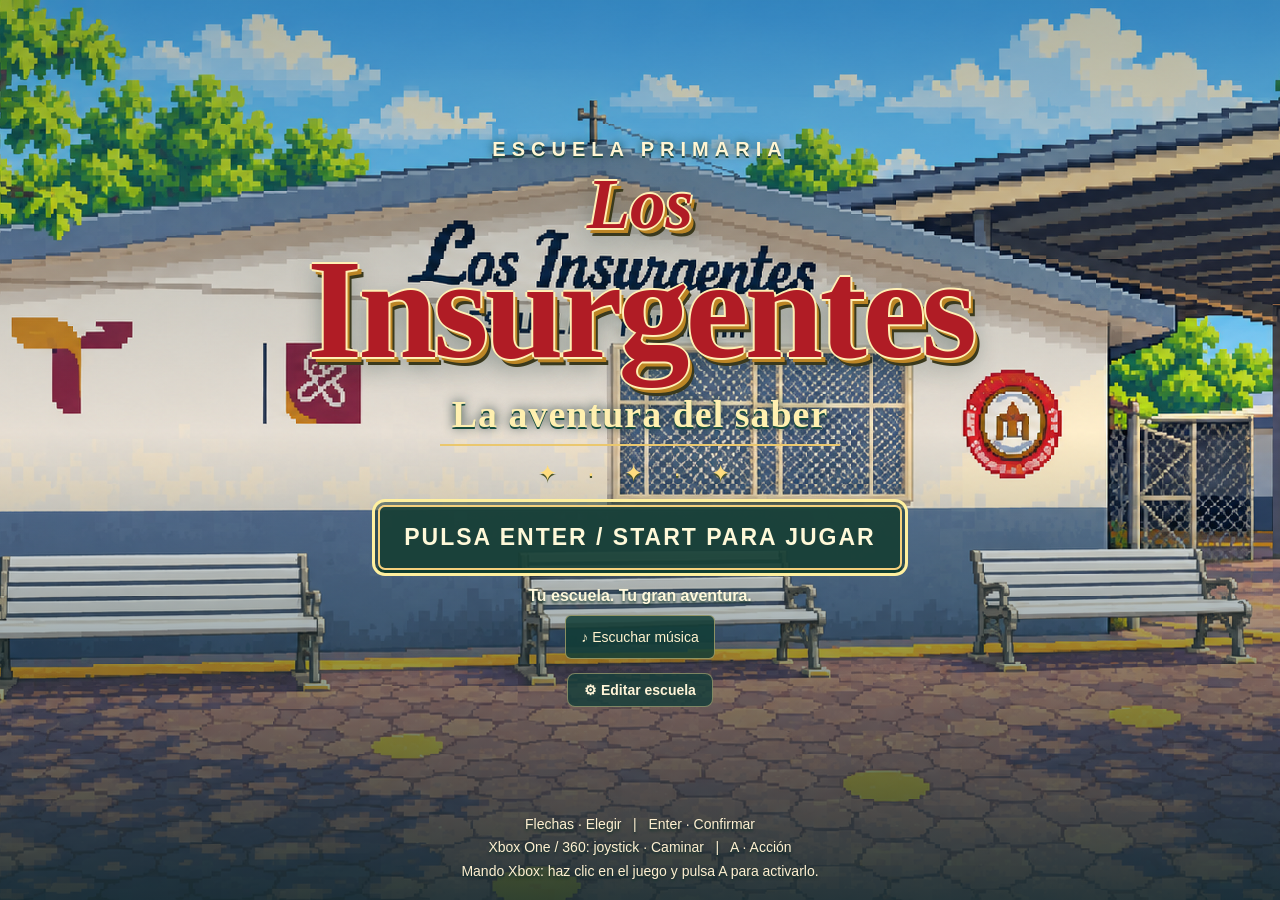
==== index.html @ 6dcc6161 "Add files via upload" ====
<!doctype html>
<html lang="es" data-version="20261012-teclado-completo-1">
<head>
  <meta charset="utf-8">
  <meta name="viewport" content="width=device-width, initial-scale=1, viewport-fit=cover">
  <meta name="theme-color" content="#142b2b">
  <meta name="description" content="La aventura del saber: explora Los Insurgentes, resuelve retos y juega al trompo con Oliver.">
  <title>Los Insurgentes · La aventura del saber</title>
  <link rel="icon" href="data:image/svg+xml,%3Csvg xmlns='http://www.w3.org/2000/svg' viewBox='0 0 64 64'%3E%3Crect width='64' height='64' rx='14' fill='%231a5554'/%3E%3Cpath d='M32 10l6 14 15 2-11 10 3 16-13-8-13 8 3-16-11-10 15-2z' fill='%23ffd168'/%3E%3C/svg%3E">
  <link id="game-style" rel="stylesheet" href="style.css?v=20261012-teclado-completo-1">
  <script defer src="bootstrap.js?v=20261012-teclado-completo-1"></script>
</head>
<body>
  <main id="game-shell" aria-label="Aventura en la escuela Los Insurgentes">
    <canvas id="world" tabindex="0" aria-label="Terreno de la escuela. Muévete con las flechas y pulsa Enter para actuar. Mantén Enter para abrir el menú y mapa."></canvas>
    <header id="hud">
      <div class="hud-title"><span id="player-name" class="school-name player-name" aria-label="Personaje que controlas">LOS INSURGENTES</span><span id="objective">Entra por el portón azul</span></div>
      <div class="hud-actions">
        <span class="score" aria-label="Estrellas conseguidas"><span id="stars">☆☆☆</span><small id="points">0 puntos</small></span>
        <button id="map-button" class="square-button" type="button" aria-label="Ver mapa y ayuda" title="Mapa y ayuda (M)">Mapa</button>
        <button id="sound-button" class="square-button" type="button" aria-label="Activar sonido" aria-pressed="false" title="Activar sonido">♪</button>
      </div>
    </header>
    <div id="location-tag">Entrada · Los Insurgentes</div>
    <div id="interaction" hidden><span class="keycap">Enter / A</span> <span id="interaction-label"></span></div>
    <div id="oliver-invitation" class="speech-bubble" hidden><strong>Oliver</strong><span>¿Quieres jugar trompo conmigo?</span></div>
    <div id="toast" role="status" aria-live="polite"></div>
    <div id="touch-controls" aria-label="Controles del juego">
      <div id="dpad" aria-label="Movimiento">
        <button type="button" data-direction="up" aria-label="Caminar hacia arriba">▲</button>
        <button type="button" data-direction="left" aria-label="Caminar a la izquierda">◀</button>
        <span class="dpad-center" aria-hidden="true"></span>
        <button type="button" data-direction="right" aria-label="Caminar a la derecha">▶</button>
        <button type="button" data-direction="down" aria-label="Caminar hacia abajo">▼</button>
      </div>
      <button id="action-button" type="button" aria-label="Interactuar"><strong>A</strong><span>Acción</span></button>
    </div>
    <footer id="keyboard-hint"><span id="movement-hint">Flechas · Caminar</span><span>Enter · Acción</span><span>Mantén Enter · Menú y mapa</span></footer>
    <div id="fade" aria-hidden="true"></div>
    <section id="start-screen" class="intro-screen" aria-labelledby="start-title">
      <img id="title-school" class="intro-background" alt="La Escuela Primaria Los Insurgentes en pixel art">
      <div class="intro-shade" aria-hidden="true"></div>
      <div class="title-composition">
        <p class="title-kicker">ESCUELA PRIMARIA</p>
        <h1 id="start-title"><span>Los</span>Insurgentes</h1>
        <p class="adventure-title">La aventura del saber</p>
        <div class="title-stars" aria-hidden="true">✦ · ✦ · ✦</div>
        <button id="start-button" class="start-button" type="button" disabled>Preparando aventura…</button>
        <p id="load-status" class="title-status" role="status">Cargando tu escuela</p>
        <button id="title-music" class="title-music" type="button" aria-pressed="false">♪ Escuchar música</button>
        <button class="title-editor" type="button" data-open-school-editor>⚙ Editar escuela</button>
      </div>
      <p class="title-controls">Enter / START · Comenzar<br>Xbox 360: joystick · Caminar &nbsp; | &nbsp; A · Acción</p>
    </section>
    <dialog id="welcome-dialog" class="welcome-scene" aria-labelledby="director-name">
      <img id="welcome-school" class="intro-background" alt="Fachada de la escuela Los Insurgentes en pixel art">
      <div class="welcome-shade" aria-hidden="true"></div>
      <img id="director-portrait" class="director-portrait" alt="El director José Guadalupe te da la bienvenida">
      <div class="director-speech">
        <h2 id="director-name">Director José Guadalupe</h2>
        <p id="director-message"></p>
        <div class="welcome-actions"><button id="welcome-uniform" class="uniform-button" type="button">Ver mi uniforme</button><button id="welcome-continue" class="primary-button" type="button">Enter / A · Comenzar aventura</button></div>
        <p class="menu-keyboard-help">Flechas · Elegir &nbsp; Enter · Confirmar</p>
      </div>
    </dialog>
    <dialog id="uniform-dialog" aria-labelledby="uniform-guide-title">
      <div class="uniform-director"><img id="uniform-director-portrait" alt="Director José Guadalupe"><div><p class="eyebrow">DIRECTOR JOSÉ GUADALUPE</p><h2 id="uniform-guide-title">¿Quieres saber cómo es tu uniforme diario?</h2><p id="uniform-today"></p></div><button id="uniform-close" class="close-button" type="button" aria-label="Cerrar guía de uniformes">✕</button></div>
      <div class="keyboard-reader" tabindex="0" data-keyboard-scroll aria-label="Guía de uniformes: flechas para recorrer la imagen, Enter para pasar a la siguiente opción"><img id="uniform-poster" class="uniform-poster" alt="Guía de uniformes de 3.º A en pixel art: lunes de gala, martes con opción de Educación Física, miércoles y viernes de polo roja y mezclilla, jueves de blanco y cuadros."></div>
      <details class="uniform-readable"><summary>Leer los detalles de cada día</summary><div class="keyboard-reader" tabindex="0" data-keyboard-scroll aria-label="Detalles de los uniformes: flechas para leer, Enter para seguir"><dl id="uniform-daily-details"></dl><p>Todos los días: uniforme fajado, cabello limpio y peinado. Zapatos negros o tenis blancos según corresponda.</p></div></details>
      <button id="uniform-return" class="primary-button" type="button">Enter / A · Volver con el director</button>
      <p class="fine-print uniform-pad-help">Flechas · Elegir o leer &nbsp; Enter · Confirmar. También puedes volver con B o Escape.</p>
    </dialog>
    <dialog id="trompo-dialog" aria-labelledby="trompo-title">
      <div class="trompo-heading"><h2 id="trompo-title">El reto del trompo</h2><button id="trompo-close" class="close-button" type="button" aria-label="Volver a la explanada">✕</button></div>
      <div class="trompo-score"><span id="trompo-round">Ronda 1 de 3</span><b id="trompo-score">Tú 0 · Oliver 0</b></div>
      <canvas id="trompo-canvas" width="720" height="280" aria-label="Tú y Oliver lanzan sus trompos en la explanada"></canvas>
      <div id="trompo-meter" class="launch-meter" aria-label="Fuerza del lanzamiento"><span class="gold-zone"></span><span id="trompo-needle"></span></div>
      <p id="trompo-message" role="status" aria-live="polite"></p>
      <button id="trompo-action" class="primary-button" type="button">Enter / A · Lanzar trompo</button>
      <p class="trompo-help">Enter · Lanzar o continuar &nbsp; Flechas · Elegir. Gana el trompo que gira más tiempo.</p>
    </dialog>
    <dialog id="quiz-dialog" aria-labelledby="quiz-title">
      <div class="dialog-top"><p id="quiz-subject" class="eyebrow"></p><span id="quiz-progress"></span></div>
      <h2 id="quiz-title"></h2>
      <p id="passage" class="passage" hidden></p>
      <p id="question" class="question"></p>
      <div id="answers"></div>
      <p id="feedback" role="status" aria-live="polite"></p>
      <button id="next-question" class="primary-button" type="button" hidden>Continuar</button>
      <p class="fine-print">Flechas · Elegir respuesta &nbsp; Enter · Responder o continuar. Tómate tu tiempo.</p>
    </dialog>
    <dialog id="map-dialog" aria-labelledby="map-title">
      <div class="dialog-top"><h2 id="map-title">Tu escuela, tu aventura</h2><button id="close-map" class="uniform-button" type="button" aria-label="Volver al juego">Volver al juego</button></div>
      <p class="menu-keyboard-help">Flechas · Elegir &nbsp; Enter · Confirmar &nbsp; ← → · Cambiar el día</p>
      <div class="map-layout">
        <div class="map-image-wrap"><img id="overview-image" src="assets/mapa.png" alt="Plano de Los Insurgentes: salones al norte, 4.º A entre 6.º B y 2.º B, 2.º A con puerta azul entre 1.º B y 3.º A, teatro al oeste del patio y sala de usos múltiples al este con el mural unido. La plazuela de la fuente tiene cercas fijas y una reja con puerta central al patio; entrada azul al sureste y portón Bicentenario al suroeste."><span id="map-player" aria-label="Tu posición"></span><span class="map-pin pin-fountain">1</span><span class="map-pin pin-room">2</span><span class="map-pin pin-field">3</span></div>
        <div class="map-guide"><p>Consigue una estrella en cada lugar. Puedes hacerlo en el orden que prefieras.</p><ol><li><b>La fuente</b><span>Resuelve dos sumas.</span></li><li><b id="map-classroom-name">Salón 3.º A</b><span>Entra por la puerta azul y lee en el pizarrón.</span></li><li><b>La cancha</b><span>Descubre números y patea el balón con Enter o A.</span></li></ol><p>Busca a Oliver frente a los salones para retarlo al trompo en la explanada.</p><p class="fine-print">Flechas para moverte y Enter para actuar. Mantén Enter un momento para abrir este menú. En teléfono: cruceta y A.</p><div class="keyboard-options"><button id="map-run" class="uniform-button" type="button" aria-pressed="false">Paso: caminar</button><button id="map-sound" class="uniform-button" type="button" aria-pressed="true">♫ Sonido activado</button></div><p class="controller-help">Xbox 360: joystick o cruceta para caminar; A para actuar; B para correr o cerrar; X / START para abrir el mapa; Y para sonido. En los retos, elige con la cruceta y confirma con A.</p><a class="download-link" href="https://github.com/User58381/los-insurgentes/archive/refs/heads/main.zip">Descargar para jugar sin internet</a></div>
        <section class="school-tools"><button class="uniform-button" type="button" data-open-school-editor>⚙ Editar escuela</button><p>Cambia las etiquetas de los edificios y los grupos de los profes. Guarda una copia o actualiza los archivos del juego.</p></section>
        <section class="uniform-settings" aria-labelledby="uniform-title">
          <div class="uniform-control"><label id="uniform-title" for="school-day">Uniforme de 3.º A</label><select id="school-day"><option value="auto">Hoy · automático</option><option value="1">Lunes · gala</option><option value="2">Martes · deportivo</option><option value="3">Miércoles · polo rojo</option><option value="4">Jueves · blanco y cuadros</option><option value="5">Viernes · polo rojo</option></select></div>
          <p id="uniform-summary"></p>
          <button id="map-uniform" class="uniform-button" type="button">Ver guía de uniformes</button>
          <p class="uniform-help">Cambian con el día de Nuevo Laredo. Puedes elegir otro día para ver su uniforme. El fin de semana conservan el de viernes.</p>
          <details class="class-roster"><summary id="class-roster-title">3.º A · alumnos</summary><ol id="class-list" tabindex="0" data-keyboard-scroll aria-label="Alumnos: flechas para leer y Enter para seguir"></ol></details>
          <details class="class-roster"><summary>Personal de la escuela</summary><ol id="teacher-list" tabindex="0" data-keyboard-scroll aria-label="Personal: flechas para leer y Enter para seguir"></ol></details>
          <p class="uniform-help">Acércate a los alumnos y al personal para ver sus nombres.</p>
        </section>
      </div>
    </dialog>
    <dialog id="pacman-dialog" aria-labelledby="pacman-title">
      <header class="pac-header"><div><p id="pacman-player" class="pac-player"></p><h2 id="pacman-title">PAC-MAN <span>EDUCATIVO</span></h2></div><div class="pac-top-buttons"><button id="pacman-pause" type="button">Ⅱ Pausa</button><button id="pacman-close" type="button" aria-label="Volver al salón">✕ Salón</button></div></header>
      <div class="pac-stats"><div><small>PUNTOS</small><strong id="pacman-score">0</strong></div><div><small>RÉCORD</small><strong id="pacman-record">0</strong></div><div><small>NIVEL</small><strong id="pacman-level">1</strong></div><div><small>VIDAS</small><strong id="pacman-lives" aria-label="Vidas restantes">♥♥♥</strong></div></div>
      <div class="pac-lesson"><p id="pacman-operation">Busca una bolita grande</p><span id="pacman-power">SIN PODER</span><div id="pacman-answers" class="pac-answers" aria-label="Respuestas en los fantasmas" hidden><span id="pacman-answer-0"></span><span id="pacman-answer-1"></span><span id="pacman-answer-2"></span><span id="pacman-answer-3"></span></div></div>
      <div class="pac-board"><canvas id="pacman-canvas" tabindex="0" width="420" height="460" aria-label="Laberinto de Pac-Man. Flechas para moverte y Enter para pausar. Come una bolita grande y alcanza al fantasma que lleva la respuesta correcta."></canvas><div id="pacman-overlay" class="pac-overlay"><div><p class="pac-kicker">LA MAQUINITA DEL SALÓN</p><h3 id="pacman-overlay-title">PAC-MAN EDUCATIVO</h3><p id="pacman-overlay-copy"></p><label id="pacman-range-row" class="pac-range">Tus sumas<select id="pacman-range"><option value="9">Sumas sencillas · 0 a 9</option><option value="49">Sumas de dos cifras · 0 a 49</option></select></label><button id="pacman-start" class="pac-start" type="button">A / Enter · Jugar</button></div></div></div>
      <p id="pacman-message" class="pac-message" role="status" aria-live="polite"></p>
      <footer class="pac-footer"><div class="pac-dpad" aria-label="Movimiento de Pac-Man"><button type="button" data-pac-direction="up" aria-label="Pac-Man hacia arriba">▲</button><button type="button" data-pac-direction="left" aria-label="Pac-Man hacia la izquierda">◀</button><span></span><button type="button" data-pac-direction="right" aria-label="Pac-Man hacia la derecha">▶</button><button type="button" data-pac-direction="down" aria-label="Pac-Man hacia abajo">▼</button></div><p>Flechas · Mover o elegir<br>Enter · Jugar, pausar o confirmar<br>En el menú: ← → cambia las sumas<br>START · Pausa &nbsp; B / Esc · Salón</p></footer>
    </dialog>
    <dialog id="school-editor" aria-labelledby="school-editor-title">
      <div class="school-editor-heading"><div><p class="eyebrow">TU ESCUELA, A TU MANERA</p><h2 id="school-editor-title">Editar escuela</h2></div><button id="school-editor-close" class="close-button" type="button" aria-label="Cerrar editor de la escuela">✕</button></div>
      <p class="menu-keyboard-help">↑ ↓ · Cambiar de campo &nbsp; ← → · Cambiar grado &nbsp; Enter · Elegir o avanzar. Escribe para editar nombres y grupos.</p>
      <p id="school-save-status" class="school-save-status" role="status" aria-live="polite"></p>
      <div class="school-editor-tabs" aria-label="Qué quieres editar"><button type="button" data-school-tab="labels" aria-pressed="true">Salones y edificios</button><button type="button" data-school-tab="teachers" aria-pressed="false">Profes y grupos</button></div>
      <div id="school-label-panel" class="school-label-panel">
        <aside class="school-editor-map"><h3>Ubica cada edificio</h3><p>Toca un número del mapa para editar su etiqueta.</p><canvas id="school-map-canvas" width="1215" height="1295" aria-label="Mapa numerado de los edificios. También puedes elegirlos en la lista de etiquetas."></canvas><p id="school-selected-building" class="school-map-caption"></p></aside>
        <section aria-labelledby="school-labels-title"><h3 id="school-labels-title">Etiquetas del mapa</h3><p class="school-editor-help">Cada número corresponde a un edificio. Cambia sus etiquetas para ubicar los salones. Los profes siguen la etiqueta de su grupo y la entrada jugable sigue al salón del maestro Ángel.</p><div id="school-label-rows"></div></section>
      </div>
      <section id="school-teacher-panel" hidden aria-labelledby="school-teachers-title"><h3 id="school-teachers-title">Qué grupo imparte cada profe</h3><p class="school-editor-help">Los grupos están ajustados a tu lista. Puedes cambiarlos, escribir una materia o un cargo, y ver a qué edificio corresponde cada salón.</p><div class="school-official-tools"><button id="school-apply-list" class="uniform-button" type="button">Aplicar lista de maestros</button><p>Restablece los grupos de la lista. Las etiquetas y ubicaciones que editaste se conservan.</p></div><div id="school-teacher-rows"></div></section>
      <div class="school-save-tools"><div><h3>Llévate tus ajustes</h3><p>Exporta las etiquetas y los grupos. Importa ese archivo para usarlos en otro navegador.</p></div><div class="school-save-buttons"><button id="school-export" class="uniform-button" type="button">↓ Exportar guardado</button><button id="school-import" class="uniform-button" type="button">↑ Importar guardado</button><input id="school-import-file" type="file" accept=".json,application/json" hidden></div></div>
      <div class="school-refresh-tools"><div><h3>Actualizar el juego</h3><p>Vuelve a cargar los archivos más recientes. Tus etiquetas y grupos se conservan; el juego vuelve a la portada.</p></div><button id="school-clear-cache" class="uniform-button" type="button">↻ Borrar caché y actualizar</button></div>
      <p class="school-editor-help">Los ajustes se guardan en este navegador. Una copia exportada te permite recuperarlos si borras los datos del navegador.</p>
    </dialog>
    <dialog id="victory-dialog" aria-labelledby="victory-title">
      <p class="eyebrow">RETO COMPLETADO</p><div class="victory-stars" aria-hidden="true">★ ★ ★</div>
      <h2 id="victory-title">¡Las tres estrellas son tuyas!</h2>
      <p>Exploraste tu escuela y superaste los retos de sumas, lectura y números.</p>
      <p id="final-score"></p>
      <button id="continue-button" class="primary-button" type="button">Seguir explorando</button>
      <button id="restart-button" class="text-button" type="button">Empezar otra aventura</button>
      <p class="fine-print">Flechas · Elegir &nbsp; Enter · Confirmar</p>
    </dialog>
    <noscript><div class="noscript-message">Activa JavaScript para jugar esta aventura.</div></noscript>
  </main>
</body>
</html>
---- style.css ----
:root{color-scheme:dark;--ink:#173c39;--cream:#fff4d8;--gold:#ffd36d;--teal:#1c6762;--muted:#cbded4;font-family:Trebuchet MS,Segoe UI,Arial,sans-serif;font-size:16px}
*{box-sizing:border-box}html,body{margin:0;width:100%;height:100%;overflow:hidden;background:#102726}body{touch-action:none}button,a{-webkit-tap-highlight-color:transparent}button{font:inherit;cursor:pointer}button:focus-visible,a:focus-visible,canvas:focus-visible{outline:3px solid #ffdc79;outline-offset:4px}button:disabled{cursor:wait;opacity:.7}button[hidden],[hidden]{display:none!important}#game-shell{position:relative;width:100%;height:100dvh;min-height:320px;overflow:hidden}#world{display:block;width:100%;height:100%;outline:none;background:#183b36;image-rendering:pixelated}#hud{position:absolute;top:0;left:0;right:0;display:flex;align-items:center;justify-content:space-between;gap:14px;padding:max(16px,env(safe-area-inset-top)) max(20px,env(safe-area-inset-right)) 16px max(20px,env(safe-area-inset-left));background:linear-gradient(#112e2df2,#112e2dda 80%,transparent);color:var(--cream);pointer-events:none}#hud button{pointer-events:auto}.hud-title{display:grid;gap:6px}.school-name{letter-spacing:2px;font-size:14px;font-weight:800;color:#bad6c8}#objective{font-size:18px;font-weight:700;text-shadow:0 2px 3px #14302c}.hud-actions{display:flex;gap:10px;align-items:center}.score{display:grid;gap:2px;text-align:center}#stars{font-size:27px;letter-spacing:3px;color:var(--gold);line-height:1.1}#points{font-size:14px;white-space:nowrap}.square-button{border:1px solid #d1e6d533;border-radius:12px;background:#224e49e8;color:var(--cream);height:46px;min-width:46px;padding:0 13px;font-weight:700;box-shadow:0 3px 0 #0b2528}.square-button:hover{background:#327567}#location-tag{position:absolute;top:105px;left:20px;padding:7px 12px;border-radius:6px;background:#123c36c9;color:#fff5d9;font-size:14px;pointer-events:none}#interaction{position:absolute;bottom:145px;left:50%;transform:translateX(-50%);background:#fff2dceb;color:#173d37;padding:11px 16px;border:2px solid #d9b967;border-radius:12px;font-weight:700;white-space:nowrap;box-shadow:0 4px 0 #112e2940;pointer-events:none}.keycap{display:inline-block;padding:3px 6px;border-radius:5px;background:#215b52;color:#fff4d8;font-size:14px;margin-right:5px}#toast{position:absolute;top:145px;left:50%;transform:translateX(-50%) translateY(-8px);padding:12px 18px;border-radius:12px;background:#173d37f0;border:1px solid #fff3;color:var(--cream);font-weight:700;max-width:90%;text-align:center;pointer-events:none;opacity:0;transition:opacity .2s,transform .2s}#toast.visible{opacity:1;transform:translateX(-50%) translateY(0)}#keyboard-hint{position:absolute;bottom:12px;left:50%;transform:translateX(-50%);display:flex;gap:20px;padding:10px 17px;border-radius:8px;background:#142f2ad9;color:#fff4db;font-size:14px;white-space:nowrap;pointer-events:none}#touch-controls{position:absolute;left:max(20px,env(safe-area-inset-left));right:max(20px,env(safe-area-inset-right));bottom:max(35px,env(safe-area-inset-bottom));display:flex;justify-content:space-between;align-items:flex-end;pointer-events:none}#touch-controls button{pointer-events:auto;touch-action:none;user-select:none}#dpad{display:grid;grid-template-columns:48px 48px 48px;grid-template-rows:46px 46px 46px;gap:2px;filter:drop-shadow(0 4px 0 #102f2bb8)}#dpad button{border:1px solid #f5e9c745;border-radius:10px;background:#1d4d45c4;color:var(--cream);font-size:23px;display:grid;place-items:center}#dpad button[data-direction=up]{grid-area:1/2}#dpad button[data-direction=left]{grid-area:2/1}#dpad button[data-direction=right]{grid-area:2/3}#dpad button[data-direction=down]{grid-area:3/2}.dpad-center{grid-area:2/2;border-radius:10px;background:#1d4d4540;border:1px solid #f5e9c716}#dpad button.pressed,#dpad button:active{background:#f1c867;color:#154538}#action-button{width:82px;height:82px;border:3px solid #ffe4a0;border-radius:50%;background:#d4a645e8;color:#183e34;box-shadow:0 5px 0 #644f2db0;display:flex;flex-direction:column;align-items:center;justify-content:center;gap:1px}#action-button strong{font-size:29px;line-height:1}#action-button span{font-size:14px;font-weight:700}#action-button:active{transform:translateY(3px);box-shadow:0 2px 0 #644f2db0}.overlay{position:absolute;inset:0;background:#0d2929b5;display:grid;place-items:center;padding:20px;backdrop-filter:blur(2px)}.welcome-card{width:min(470px,100%);max-height:95dvh;overflow-y:auto;padding:32px 34px 27px;border-radius:22px;color:var(--ink);background:var(--cream);border:3px solid #efcb7b;box-shadow:0 12px 0 #0b292a66,0 18px 60px #05171788;text-align:center}.eyebrow{letter-spacing:1.8px;font-size:14px;font-weight:800;color:#3b7061;margin:0 0 13px}h1{font-family:Georgia,serif;font-size:39px;line-height:1.03;margin:0 0 20px;font-weight:700}h1 span{display:block;font-family:Trebuchet MS,Segoe UI,sans-serif;font-size:22px;line-height:1.4;margin-top:17px}h1 em{font-style:normal;display:block;font-size:30px;color:#a36619}.welcome-card>p:not(.eyebrow):not(.fine-print){font-size:17px;line-height:1.6;margin:0 auto;max-width:350px}.start-stars{font-size:35px;letter-spacing:14px;color:#b78024;margin:20px 0 17px}.primary-button{border:0;border-radius:12px;background:var(--teal);color:#fff5dc;font-weight:800;font-size:18px;padding:15px 25px;min-height:50px;box-shadow:0 4px 0 #103f3c;width:100%}.primary-button:hover{background:#257d70}.primary-button:active{transform:translateY(2px);box-shadow:0 2px 0 #103f3c}.fine-print{font-size:14px;line-height:1.5;color:#627669;margin:16px 0 0}.welcome-controls{display:flex;justify-content:center;gap:25px;border-top:1px solid #1b574d25;margin-top:20px;padding-top:17px;font-size:14px;color:#476b5e}.welcome-controls b{display:block;margin-bottom:5px;color:#245548}dialog{color:var(--ink);background:#fff7e4;border:3px solid #edce89;border-radius:20px;width:min(580px,calc(100% - 32px));padding:27px;box-shadow:0 12px 70px #061c2170;max-height:90dvh;overflow:auto;touch-action:pan-y}dialog::backdrop{background:#092b2dcc;backdrop-filter:blur(2px)}dialog h2{font-family:Georgia,serif;font-size:27px;margin:2px 0 18px}.dialog-top{display:flex;align-items:center;justify-content:space-between;gap:20px}.dialog-top .eyebrow{margin:0 0 15px}.dialog-top>span{font-size:14px;color:#6e7c65;margin-bottom:15px}.passage{background:#e6eede;border-left:4px solid #599775;padding:15px 17px;line-height:1.7;border-radius:0 9px 9px 0;font-size:17px}.question{font-size:19px;line-height:1.5;font-weight:700;margin:18px 0}#answers{display:grid;gap:10px}#answers button{border:2px solid #bfd0b7;border-radius:10px;padding:13px 15px;display:flex;align-items:center;gap:13px;color:#224b3e;background:#fffdfa;text-align:left;min-height:53px;font-size:17px}#answers button:hover{background:#e8f0da}#answers button span{display:grid;place-items:center;border-radius:6px;background:#e5ecdc;color:#547258;width:28px;height:28px;flex-shrink:0;font-size:14px;font-weight:bold}#answers button.correct{background:#d8ebca;border-color:#50815a}#answers button.wrong{background:#fff1cf;border-color:#c89547}#answers button:disabled{opacity:1;cursor:default}#feedback{min-height:24px;font-size:16px;line-height:1.5;color:#846224;margin:18px 0 12px}#feedback.good{color:#36734e;font-weight:700}.close-button{border:0;background:#e7ead6;color:#325a43;border-radius:9px;width:42px;height:42px;font-size:21px;flex-shrink:0}#map-dialog{width:min(780px,calc(100% - 24px));padding:22px}#map-dialog .dialog-top h2{font-size:25px;margin:0}.map-layout{display:grid;grid-template-columns:1fr 1fr;gap:25px;margin-top:20px;align-items:start}.map-image-wrap{position:relative;width:100%}.map-image-wrap img{width:100%;display:block;border-radius:10px;border:2px solid #abbf97}#map-player{position:absolute;width:12px;height:12px;background:#219cf4;border:2px solid #fff;border-radius:50%;box-shadow:0 0 0 4px #15499260;transform:translate(-50%,-50%)}.map-pin{position:absolute;background:#1e6959;color:#ffdf8d;width:21px;height:21px;display:grid;place-items:center;border:2px solid #fff3c6;border-radius:50%;font-size:12px;font-weight:bold;transform:translate(-50%,-50%)}.pin-fountain{left:82.14%;top:78.45%}.pin-room{left:85.93%;top:54.2%}.pin-field{left:52.92%;top:31.89%}.map-guide p{font-size:16px;line-height:1.55;margin:0 0 17px}.map-guide ol{padding:0 0 0 23px;display:grid;gap:18px}.map-guide li{padding-left:4px;font-size:17px;color:#245b48}.map-guide li span{display:block;font-size:15px;margin-top:4px;line-height:1.5}.map-guide .fine-print{font-size:14px;color:#58735f;margin-top:22px}.download-link{display:inline-block;font-size:15px;color:#1b6655;font-weight:700;text-decoration-thickness:2px;text-underline-offset:4px;line-height:1.6}#victory-dialog{text-align:center;width:min(500px,calc(100% - 32px))}.victory-stars{font-size:46px;letter-spacing:8px;color:#bc861f;margin:16px 0 20px}#victory-dialog h2{font-size:30px;line-height:1.2}#victory-dialog>p:not(.eyebrow){font-size:17px;line-height:1.6}#final-score{color:#36816a;font-weight:800}.text-button{background:none;border:0;color:#4f6e5e;font-size:15px;padding:17px 15px 2px;text-decoration:underline;text-underline-offset:4px}#fade{position:absolute;inset:0;background:#0b2524;opacity:0;pointer-events:none;transition:opacity .18s}#fade.flash{opacity:.7}.noscript-message{position:absolute;inset:0;display:grid;place-items:center;background:#173d37;color:#fff3d8}
@media (min-width:950px) and (hover:hover){#touch-controls{opacity:.7}#interaction{bottom:100px}}
@media (max-width:650px){#hud{padding:14px 12px 21px;gap:8px}.school-name{font-size:11px;letter-spacing:1.3px}#objective{font-size:15px;max-width:190px;line-height:1.3}.hud-actions{gap:6px}.square-button{height:42px;min-width:38px;padding:0 9px;font-size:14px}#stars{font-size:23px;letter-spacing:1px}#points{font-size:12px}#location-tag{top:89px;left:13px;font-size:12px}#keyboard-hint{display:none}#touch-controls{bottom:max(22px,env(safe-area-inset-bottom));left:15px;right:19px}#interaction{bottom:180px;padding:9px 11px;font-size:14px;max-width:94vw;white-space:normal;text-align:center}#toast{top:127px;font-size:15px}.welcome-card{padding:27px 23px 22px}h1{font-size:34px}.welcome-card>p:not(.eyebrow):not(.fine-print){font-size:16px}.map-layout{grid-template-columns:minmax(120px,.9fr) 1fr;gap:14px}.map-guide p{font-size:14px}.map-guide ol{gap:10px;padding-left:17px}.map-guide li{font-size:15px}.map-guide li span{font-size:14px}.map-guide .fine-print{display:none}.download-link{font-size:14px}dialog{padding:22px}.question{font-size:18px}}
@media (max-height:570px){.welcome-card{padding:20px 30px}h1{font-size:30px;margin-bottom:11px}h1 span{margin-top:8px;font-size:18px}h1 em{font-size:24px}.start-stars{margin:8px 0;font-size:24px}.welcome-controls{margin-top:11px;padding-top:10px}.welcome-card>p:not(.eyebrow):not(.fine-print){font-size:15px;line-height:1.4}#load-status{margin-top:10px}.eyebrow{margin-bottom:8px}#keyboard-hint{display:none}#location-tag{top:85px}#dpad{grid-template-columns:39px 39px 39px;grid-template-rows:37px 37px 37px}#action-button{height:69px;width:69px}#touch-controls{bottom:15px}#interaction{bottom:44px}#hud{padding-top:10px}#toast{top:112px}}
@media (prefers-reduced-motion:reduce){*{scroll-behavior:auto}#toast,#fade{transition:none}}
@media (max-width:650px){.hud-title{min-width:0}.school-name{font-size:14px;letter-spacing:.5px}#objective{max-width:165px}#points,#location-tag{font-size:14px}#location-tag{top:100px}}
@media (max-width:380px){.school-name{display:none}#objective{max-width:138px}.hud-actions{gap:4px}.square-button{padding:0 7px}#location-tag{top:88px}}
.pin-room{left:89.71%}
.uniform-settings{grid-column:1/-1;border-top:1px solid #31594b35;padding-top:18px;display:grid;gap:10px}.uniform-control{display:flex;justify-content:space-between;align-items:center;gap:14px}.uniform-control label{font-size:16px;font-weight:800}.uniform-control select{font:inherit;font-size:16px;color:#244e41;background:#fffdf5;border:1px solid #aac3a3;border-radius:8px;padding:10px 12px;min-height:44px;max-width:100%;color-scheme:light}.uniform-control select:focus-visible,.class-roster summary:focus-visible{outline:3px solid #bc861f;outline-offset:3px}#uniform-summary{margin:0;font-size:16px;line-height:1.5;font-weight:700}.uniform-help{margin:0;font-size:14px;line-height:1.5;color:#58735f}.class-roster summary{cursor:pointer;font-size:16px;font-weight:700;padding:8px 0}.class-roster ol{display:grid;grid-template-columns:repeat(auto-fit,minmax(145px,1fr));gap:8px 24px;margin:12px 0;padding-left:25px;font-size:14px;line-height:1.5}.class-roster li{padding-left:3px}@media(max-width:500px){.uniform-control{align-items:stretch;flex-direction:column;gap:8px}.uniform-control select{width:100%}.class-roster ol{grid-template-columns:repeat(2,minmax(0,1fr));gap:8px 18px}}

/* Original adventure title, school backdrop and RPG welcome. */
.intro-screen{position:absolute;inset:0;z-index:10;display:flex;align-items:flex-start;justify-content:center;overflow:auto;touch-action:pan-y;background:#277768;color:#fff5d3;text-align:center}
.intro-background{position:absolute;inset:0;width:100%;height:100%;object-fit:cover;object-position:50% 50%;image-rendering:pixelated;pointer-events:none}
.intro-shade{position:absolute;inset:0;background:linear-gradient(#082b3450,transparent 48%,#0a272dd6);pointer-events:none}
.title-composition{position:relative;width:min(1050px,100%);padding:clamp(24px,5vh,64px) 22px 100px;margin:auto;isolation:isolate}
.title-kicker{font-size:clamp(14px,1.7vw,20px);letter-spacing:clamp(2px,.5vw,6px);font-weight:800;margin:0 0 4px;text-shadow:0 2px 0 #234d4a,0 0 10px #173f40}
#start-title{font-family:Georgia,Times New Roman,serif;font-weight:900;font-size:clamp(58px,12vw,142px);line-height:.91;letter-spacing:-4px;color:#b01c25;margin:0;text-shadow:2px 0 #fff0b5,-2px 0 #fff0b5,0 2px #fff0b5,0 -2px #fff0b5,4px 5px #bc8525,6px 8px #3a391d,0 10px 24px #112e2b70}
#start-title span{font-family:Georgia,Times New Roman,serif;font-size:.5em;font-style:italic;line-height:1.1;letter-spacing:0;margin:0 0 2px}
.adventure-title{display:inline-block;font-family:Georgia,serif;font-weight:bold;font-size:clamp(21px,3.2vw,38px);color:#fff0b0;letter-spacing:1px;text-shadow:0 2px 0 #174d3f,0 0 12px #112d2c;margin:17px 0 0;border-bottom:2px solid #eac76e;padding:0 12px 8px}
.title-stars{color:#ffdd7f;letter-spacing:12px;text-shadow:0 2px 0 #4a552b;font-size:23px;margin:14px 0 18px}
.start-button{font-size:clamp(16px,2vw,23px);font-weight:900;letter-spacing:2px;color:#fff9d9;background:#173f35ed;border:2px solid #f6d17d;border-radius:7px;padding:17px 24px;min-height:54px;box-shadow:0 4px 0 #103e32,0 0 0 4px #13352d80;max-width:100%;animation:start-glow 2.8s ease-in-out infinite}
.start-button:hover{background:#246b50;animation:none}.start-button:disabled{animation:none;letter-spacing:.5px}
.title-status{font-size:16px;font-weight:700;margin:17px 0 10px;color:#fff8dc;text-shadow:0 2px 3px #173b30}
.title-music{font-size:14px;min-height:44px;border:1px solid #ffdf8980;background:#123d36db;color:#fff2cd;padding:9px 15px;border-radius:6px}.title-music:hover{background:#256751}
.title-controls{position:absolute;bottom:max(16px,env(safe-area-inset-bottom));left:16px;right:16px;font-size:14px;line-height:1.7;color:#fff0d1;text-shadow:0 2px 3px #102f29;margin:0}
@keyframes start-glow{0%,100%{border-color:#f6d17d;filter:brightness(1)}50%{border-color:#fff6cd;filter:brightness(1.14)}}
.welcome-scene{position:fixed;inset:0;margin:auto;width:min(1180px,calc(100% - 28px));height:min(780px,94dvh);max-height:94dvh;padding:0;overflow:hidden;background:#3f7859;border:4px solid #d9bb70;border-radius:8px;box-shadow:0 0 0 4px #273f36,0 20px 70px #051a20aa;touch-action:none}
.welcome-shade{position:absolute;inset:0;background:linear-gradient(90deg,#193c2830,transparent 65%),linear-gradient(0deg,#13392ccc,transparent 75%);pointer-events:none}
.director-portrait{position:absolute;right:3%;bottom:190px;width:clamp(300px,47%,590px);max-height:calc(100% - 195px);object-fit:contain;object-position:center bottom;image-rendering:pixelated;filter:drop-shadow(6px 5px 0 #183e3830);pointer-events:none}
.director-speech{position:absolute;left:24px;right:24px;bottom:22px;background:#fff4dbeF;border:3px solid #c69748;box-shadow:0 0 0 3px #3c5a40,0 6px 0 #102b2350;border-radius:7px;padding:30px 25px 20px;display:grid;grid-template-columns:1fr auto;gap:15px 24px;align-items:end;color:#254739}
#director-name{position:absolute;left:15px;top:-22px;background:#215647;color:#ffe4a1;border:2px solid #e0b663;box-shadow:0 3px 0 #1e3f30;border-radius:5px;padding:8px 18px;font-family:Trebuchet MS,Segoe UI,sans-serif;font-size:19px;margin:0}
#director-message{font-size:clamp(17px,1.8vw,21px);line-height:1.65;margin:0;max-width:720px}
#welcome-continue{width:auto;min-width:225px;font-size:16px;white-space:nowrap;border-radius:6px}
#trompo-dialog{width:min(820px,calc(100% - 24px));padding:24px;border-radius:12px;border:3px solid #d4b36f;background:#fff5da}
.trompo-heading{display:flex;align-items:flex-start;justify-content:space-between;gap:14px}.trompo-heading h2{margin:0 0 14px;font-size:28px}.trompo-heading .close-button{font-size:25px}
.trompo-score{display:flex;justify-content:space-between;gap:12px;font-size:16px;margin-bottom:14px;color:#315b41}
#trompo-canvas{display:block;width:100%;height:auto;image-rendering:pixelated;border:2px solid #a17e43;border-radius:6px;background:#cbbf9d}
.launch-meter{position:relative;height:24px;margin:17px auto 0;width:min(430px,92%);border:2px solid #54715b;border-radius:4px;background:#cedbb9;overflow:visible}
.launch-meter .gold-zone{position:absolute;top:0;bottom:0;left:66%;width:24%;background:#e3ae35;border-left:2px solid #ae741d;border-right:2px solid #ae741d}
#trompo-needle{position:absolute;top:-5px;bottom:-5px;width:5px;background:#1c5546;border:1px solid #fff7d8;transform:translateX(-50%);border-radius:2px}
#trompo-message{min-height:48px;text-align:center;font-size:17px;line-height:1.5;margin:13px 0 15px;color:#315540;font-weight:700}
#trompo-action{border-radius:6px}.trompo-help{text-align:center;color:#5a7059;margin:13px 0 0;font-size:14px;line-height:1.5}
@media(max-width:650px){
  .intro-background{object-position:48% 50%}.title-composition{padding:30px 15px 100px}#start-title{font-size:clamp(48px,12.5vw,82px);letter-spacing:-2px}.title-kicker{letter-spacing:3px;font-size:14px}.adventure-title{font-size:23px;letter-spacing:0;margin-top:16px}.title-stars{margin:12px 0 23px;font-size:21px}.start-button{font-size:16px;letter-spacing:1px;padding:17px 18px}.title-status{font-size:14px}.title-controls{font-size:14px;max-width:280px;margin:auto}
  .welcome-scene{height:94dvh;width:calc(100% - 16px)}.welcome-scene .intro-background{object-position:48% 50%}.director-portrait{width:95%;right:-2%;bottom:245px;max-height:calc(100% - 245px)}.director-speech{left:12px;right:12px;bottom:14px;padding:29px 17px 17px;display:block}#director-name{left:8px;font-size:16px;padding:8px 12px}#director-message{font-size:17px;line-height:1.5}#welcome-continue{margin-top:16px;width:100%;min-width:0;font-size:16px;padding:13px 12px}
  #trompo-dialog{padding:17px 14px}.trompo-heading h2{font-size:24px}.trompo-score{font-size:16px}#trompo-message{font-size:16px;min-height:72px}.launch-meter{margin-top:17px}.trompo-help{font-size:14px}
}
@media(max-height:570px){
  .title-composition{padding:13px 20px 60px;margin:auto}#start-title{font-size:clamp(48px,10vw,86px)}#start-title span{font-size:.45em}.title-kicker{font-size:14px;margin:0}.adventure-title{font-size:24px;margin-top:10px;padding-bottom:5px}.title-stars{font-size:18px;margin:7px 0 9px}.start-button{padding:11px 20px;min-height:45px;font-size:16px}.title-status{font-size:14px;margin:11px 0 7px}.title-music{min-height:38px;padding:6px 13px}.title-controls{font-size:14px;bottom:6px}
  .director-portrait{width:43%;right:2%;bottom:155px;max-height:calc(100% - 155px)}.director-speech{left:14px;right:14px;bottom:14px;padding:25px 18px 15px;display:grid;grid-template-columns:1fr auto;gap:15px}#director-message{font-size:16px;line-height:1.5}#director-name{font-size:16px;padding:7px 12px}#welcome-continue{min-width:0;width:auto;max-width:180px;white-space:normal;margin:0;font-size:16px;padding:12px 15px}
  #trompo-dialog{max-height:94dvh;padding:17px}#trompo-canvas{max-height:190px;object-fit:contain}.trompo-heading h2{font-size:23px}.trompo-score{margin-bottom:8px}.launch-meter{margin-top:13px}#trompo-message{min-height:0;font-size:16px;margin:10px 0}.trompo-help{margin-top:9px}
}
@media(prefers-reduced-motion:reduce){.start-button{animation:none}}
.player-name{display:block;letter-spacing:0;color:#ffdc8a;line-height:1.4;white-space:nowrap;overflow:hidden;text-overflow:ellipsis}
.speech-bubble{position:absolute;z-index:3;width:240px;max-width:calc(100% - 28px);padding:11px 14px;background:#fff4dcf5;color:#254a3b;border:2px solid #d1a64b;box-shadow:0 3px 0 #234d3945;border-radius:9px;transform:translate(-50%,-100%);font-size:16px;line-height:1.45;pointer-events:none;display:grid;gap:3px;text-align:center}
.speech-bubble strong{font-size:14px;color:#72551e}.speech-bubble::after{content:'';position:absolute;left:calc(50% - 7px);bottom:-9px;width:14px;height:14px;background:#fff4dc;border-right:2px solid #d1a64b;border-bottom:2px solid #d1a64b;transform:rotate(45deg)}
#answers button.controller-choice{border-color:#2a7153;box-shadow:0 0 0 2px #bbd6a4;background:#edf3dc}.map-guide .controller-help{font-size:14px;line-height:1.6;color:#416347}

.welcome-actions{display:grid;gap:10px;min-width:225px}.welcome-actions #welcome-continue{width:100%;margin:0}.uniform-button{border:2px solid #51785e;border-radius:6px;background:#f3e7c2;color:#244f3b;min-height:44px;padding:11px 16px;font:inherit;font-size:16px;font-weight:800;cursor:pointer}.uniform-button:hover{background:#e6d59e}.uniform-button:focus-visible{outline:3px solid #b07818;outline-offset:3px}.director-portrait{bottom:230px;max-height:calc(100% - 230px)}
#uniform-dialog{width:min(1100px,calc(100% - 24px));padding:22px;border-radius:9px;background:#fff4d8;max-height:94dvh}.uniform-director{display:grid;grid-template-columns:76px 1fr 42px;align-items:center;gap:17px;margin-bottom:18px}.uniform-director>img{width:76px;height:96px;object-fit:contain;image-rendering:pixelated;align-self:end}.uniform-director .eyebrow{font-size:14px;letter-spacing:.6px;margin:0 0 7px}.uniform-director h2{font-size:24px;line-height:1.25;margin:0 0 8px}.uniform-director p:last-child{font-size:16px;line-height:1.5;margin:0}.uniform-director .close-button{align-self:start}.uniform-poster{display:block;width:100%;height:auto;image-rendering:pixelated;border:2px solid #c29a46;border-radius:5px}.uniform-readable{margin:17px 0;font-size:16px;line-height:1.55}.uniform-readable summary{font-weight:800;cursor:pointer;padding:8px 0}.uniform-readable dl{display:grid;grid-template-columns:minmax(130px,.35fr) 1fr;gap:12px 20px}.uniform-readable dt{font-weight:800;color:#28553d}.uniform-readable dd{margin:0}.uniform-readable p{margin:15px 0}.uniform-pad-help{text-align:center;margin-top:14px}#map-uniform{justify-self:start}
@media(max-width:650px){.welcome-actions{margin-top:15px;min-width:0}.director-portrait{bottom:345px;max-height:calc(100% - 345px)}.welcome-actions #welcome-continue{padding:13px 12px}.welcome-actions .uniform-button{font-size:16px}#uniform-dialog{padding:15px}.uniform-director{grid-template-columns:52px 1fr 36px;gap:10px}.uniform-director>img{width:52px;height:76px}.uniform-director h2{font-size:20px}.uniform-director .eyebrow{font-size:14px}.uniform-director .close-button{width:36px;height:36px}.uniform-readable dl{grid-template-columns:1fr;gap:4px}.uniform-readable dd{margin:0 0 12px}}
@media(max-height:570px){.welcome-actions{min-width:170px;max-width:210px;margin:0;gap:8px}.welcome-actions #welcome-continue{max-width:none;padding:10px 12px}.welcome-actions .uniform-button{padding:10px 12px}.director-portrait{bottom:185px;max-height:calc(100% - 185px)}.uniform-director>img{height:70px}.uniform-director h2{font-size:20px}}

/* Shared arrow-key menus. */
.keyboard-choice{outline:3px solid #e1ab37!important;outline-offset:3px!important}
.intro-screen .keyboard-choice,#pacman-dialog .keyboard-choice{outline-color:#fff09f!important}
.menu-keyboard-help{font-size:13px;line-height:1.5;color:#58735f;margin:10px 0 16px}
.director-speech .menu-keyboard-help{grid-column:1/-1;margin:0;color:#385c45}
.keyboard-options{display:flex;flex-wrap:wrap;gap:9px;margin:15px 0}.keyboard-options button{flex:1}
.keyboard-reader{max-height:60dvh;overflow:auto;touch-action:pan-y;scrollbar-gutter:stable}
.uniform-readable .keyboard-reader{max-height:300px;padding:0 8px}
.class-roster ol[data-keyboard-scroll]{max-height:280px;overflow:auto;padding-bottom:8px}
/* School labels, teaching assignments, and portable browser settings. */
/* Pac-Man educativo: styles also used by the standalone web edition. */
#pacman-dialog{position:fixed;inset:0;margin:auto;width:min(720px,calc(100% - 16px));height:min(960px,calc(100dvh - 16px));max-width:none;max-height:none;padding:16px;background:#070c1c;color:#fff4d9;border:3px solid #f5c745;border-radius:14px;box-shadow:0 0 0 3px #17213c,0 15px 70px #000a;font-family:Consolas,'Courier New',monospace;touch-action:none;overflow:hidden;color-scheme:dark}
#pacman-dialog[open]{display:flex;flex-direction:column;gap:10px}#pacman-dialog::backdrop{background:#03050ce8}
#pacman-dialog button,#pacman-dialog select{font:inherit;cursor:pointer}#pacman-dialog button:focus-visible,#pacman-dialog select:focus-visible{outline:3px solid #fff3ad;outline-offset:3px}
.pac-header{display:flex;align-items:center;justify-content:space-between;gap:12px;flex-shrink:0}.pac-header h2{font-size:26px;line-height:1.15;letter-spacing:1px;margin:0;color:#ffe246}.pac-header h2 span{display:block;font-size:12px;letter-spacing:3px;color:#c5ccf4;margin-top:5px}.pac-player{font-size:12px;line-height:1.4;color:#c4d2ec;margin:0 0 7px;max-width:340px}.pac-top-buttons{display:flex;gap:7px}.pac-top-buttons button{padding:10px 12px;min-height:42px;border:1px solid #40537d;border-radius:7px;background:#15223e;color:#fff2d1;font-size:13px}.pac-top-buttons button:hover{background:#263859}
.pac-stats{display:grid;grid-template-columns:repeat(4,1fr);gap:6px;flex-shrink:0}.pac-stats>div{background:#101a32;border:1px solid #293855;border-radius:7px;padding:8px 10px;min-width:0}.pac-stats small{display:block;color:#a1b2d6;font-size:10px;letter-spacing:1px;margin-bottom:3px}.pac-stats strong{display:block;color:#fff0ad;font-size:20px;white-space:nowrap}.pac-stats>div:last-child strong{color:#ff9499;letter-spacing:2px}
.pac-lesson{position:relative;display:grid;grid-template-columns:1fr auto;gap:7px 12px;align-items:center;background:#101728;border:1px solid #3e4352;border-radius:8px;padding:10px 13px;flex-shrink:0}.pac-lesson>p{font-size:clamp(17px,3.6vw,25px);font-weight:bold;color:#ffe965;margin:0;line-height:1.2}.pac-lesson>span{font-size:11px;color:#8d9ac0;white-space:nowrap}.pac-lesson>span.pac-power-on{color:#a0fcca;font-weight:bold}.pac-answers{grid-column:1/-1;display:flex;gap:9px}.pac-answers span{min-width:34px;text-align:center;color:var(--ghost-color);border:1px solid var(--ghost-color);border-radius:4px;background:#030915;padding:2px 9px;font-size:16px;font-weight:bold}
.pac-board{position:relative;display:flex;align-items:center;justify-content:center;min-height:0;flex:1;background:#030815;overflow:hidden;border:1px solid #24345c;border-radius:9px}.pac-board>canvas{display:block;max-width:100%;max-height:100%;width:auto;height:100%;object-fit:contain;image-rendering:pixelated;image-rendering:crisp-edges}
.pac-overlay{position:absolute;inset:0;display:grid;place-items:center;padding:18px;background:#020713cd;text-align:center}.pac-overlay>div{width:min(400px,100%);border:2px solid #f6c14f;border-radius:9px;padding:20px;background:#0b142def;box-shadow:0 6px 0 #0006}.pac-kicker{font-size:10px;letter-spacing:1px;color:#8fc3e9;margin:0 0 11px}.pac-overlay h3{font-size:clamp(24px,5vw,34px);color:#ffe34d;line-height:1.1;margin:0 0 14px}.pac-overlay p:not(.pac-kicker){font-size:14px;line-height:1.55;color:#e2e9ff;margin:0 0 15px}.pac-start{background:#ffe150;border:2px solid #fff0a5;border-radius:6px;color:#171b2d;font-size:16px;font-weight:bold;padding:13px 16px;width:100%;min-height:46px}.pac-start:hover{background:#ffeb86}.pac-range{display:grid;gap:6px;text-align:left;font-size:12px;color:#b6c7e9;margin-bottom:14px}.pac-range select{background:#15213e;color:#fff1c3;border:1px solid #47618f;border-radius:5px;padding:9px;font-size:13px;min-height:40px}
.pac-message{flex-shrink:0;color:#c9e5ef;font-size:12px;line-height:1.4;min-height:34px;margin:0;padding:0 2px}.pac-footer{display:flex;align-items:center;justify-content:center;gap:25px;flex-shrink:0}.pac-footer>p{font-size:11px;color:#8fa9d2;line-height:1.7;margin:0}.pac-dpad{display:grid;grid-template-columns:repeat(3,42px);grid-template-rows:repeat(3,31px);gap:3px}.pac-dpad button{font-size:18px;background:#182a4a;border:1px solid #43648e;border-radius:6px;color:#fff5cf;min-width:42px}.pac-dpad button:active{background:#37598b}.pac-dpad [data-pac-direction=up]{grid-column:2}.pac-dpad [data-pac-direction=left]{grid-column:1;grid-row:2}.pac-dpad span{grid-column:2;grid-row:2;background:#101a2e;border-radius:5px}.pac-dpad [data-pac-direction=right]{grid-column:3;grid-row:2}.pac-dpad [data-pac-direction=down]{grid-column:2;grid-row:3}
@media(max-width:480px){#pacman-dialog{padding:11px;gap:8px;border-radius:10px}.pac-header h2{font-size:21px}.pac-header h2 span{font-size:10px;letter-spacing:2px}.pac-player{max-width:190px;font-size:10px}.pac-top-buttons button{font-size:11px;padding:7px 9px;min-height:38px}.pac-stats>div{padding:7px}.pac-stats strong{font-size:17px}.pac-stats small{font-size:9px}.pac-lesson{padding:9px 10px;gap:6px}.pac-lesson>span{font-size:10px}.pac-answers span{font-size:15px;min-width:31px;padding:2px 7px}.pac-overlay{padding:12px}.pac-overlay>div{padding:16px}.pac-overlay p:not(.pac-kicker){font-size:13px}.pac-footer{gap:18px}.pac-footer>p{font-size:10px}.pac-dpad{grid-template-columns:repeat(3,39px);grid-template-rows:repeat(3,29px)}.pac-dpad button{min-width:39px}.pac-message{font-size:11px;min-height:30px}}
@media(max-height:600px) and (min-width:600px){#pacman-dialog[open]{display:grid;grid-template-columns:minmax(280px,1fr) 220px;grid-template-rows:auto auto auto 1fr;width:min(980px,calc(100% - 16px));height:calc(100dvh - 16px);gap:8px 15px}.pac-header{grid-column:1/-1}.pac-stats{grid-column:2;grid-row:2}.pac-lesson{grid-column:2;grid-row:3;grid-template-columns:1fr}.pac-lesson>p{font-size:20px}.pac-lesson>span{font-size:10px}.pac-board{grid-column:1;grid-row:2/5;height:100%}.pac-footer{grid-column:2;grid-row:4;align-self:end;gap:9px;flex-direction:column}.pac-message{display:none}.pac-stats strong{font-size:14px}.pac-stats small{font-size:8px}.pac-stats>div{padding:6px 3px}.pac-header h2{font-size:20px}.pac-header h2 span{display:inline;font-size:11px;margin-left:7px}.pac-player{margin-bottom:3px}.pac-overlay p:not(.pac-kicker){font-size:12px}.pac-overlay>div{padding:14px}.pac-range{margin-bottom:9px}}
/* End Pac-Man styles. */
.staff-full-name{display:block;font-size:13px;color:#57715e;margin-top:3px;line-height:1.4}
.school-official-name{grid-column:1/-1;margin:-3px 0 2px;color:#526e5b;font-size:13px;line-height:1.4}
.school-teacher-room{grid-column:1/-1;display:flex;align-items:center;justify-content:space-between;gap:12px;font-size:13px;color:#376449;line-height:1.5}
.school-teacher-room .uniform-button{padding:6px 11px;min-height:36px;font-size:13px;white-space:nowrap}
.school-room-warning{color:#8a5f1b}
.school-official-tools{display:flex;align-items:center;gap:14px;margin:0 0 17px;padding:12px;background:#eaf0dd;border:1px solid #b8c9a9;border-radius:9px}
.school-official-tools button{font-size:14px;flex-shrink:0}.school-official-tools p{margin:0;color:#526e5b;font-size:13px;line-height:1.5}
@media(max-width:760px){.school-official-tools{align-items:stretch;flex-direction:column;gap:9px}.school-teacher-room{align-items:flex-start}.school-official-tools button{white-space:normal}}
.title-editor{display:block;margin:14px auto 0;padding:8px 16px;border:1px solid #f6dc9570;border-radius:8px;background:#183e3bdb;color:#fff4d8;font-weight:700;font-size:14px}
.title-editor:hover{background:#286c61}
.school-tools{grid-column:1/-1;display:flex;align-items:center;gap:16px;border-top:1px solid #375c4125;padding-top:17px}.school-tools p{margin:0;color:#476957;line-height:1.5;font-size:14px}
#school-editor{width:min(1050px,calc(100% - 24px));padding:24px;color-scheme:light}
.school-editor-heading{display:flex;align-items:flex-start;justify-content:space-between;gap:16px}.school-editor-heading h2{margin:0;font-size:30px}.school-editor-heading .eyebrow{margin:0 0 6px;font-size:12px}
.school-save-status{padding:11px 14px;margin:16px 0;border-radius:8px;background:#e2efda;color:#285f42;font-size:14px;line-height:1.5}.school-save-status.save-error{background:#fff0cc;color:#84571e}
.school-editor-tabs{display:flex;gap:8px;margin-bottom:18px}.school-editor-tabs button{padding:11px 17px;border:1px solid #a2b6a1;border-radius:9px;color:#315547;background:#eff0dc;font-weight:700;min-height:44px}.school-editor-tabs button[aria-pressed=true]{background:#1c6762;border-color:#1c6762;color:#fff6dc}
#school-editor h3{font-size:18px;margin:0 0 8px}.school-editor-help{font-size:14px;color:#536d5d;line-height:1.5;margin:0 0 14px}
.school-label-panel{display:grid;grid-template-columns:255px minmax(0,1fr);gap:24px;align-items:start}.school-editor-map{padding:14px;background:#eaf0dd;border:1px solid #b8c9a9;border-radius:12px}.school-editor-map p{font-size:14px;line-height:1.5;margin:0 0 12px;color:#466853}.school-editor-map canvas{display:block;width:100%;height:auto;border-radius:8px;cursor:pointer;touch-action:pan-y}.school-editor-map .school-map-caption{font-weight:800;margin:12px 0 0;color:#245b4b}
#school-label-rows,#school-teacher-rows{max-height:45dvh;min-height:180px;overflow-y:auto;padding:0 6px 4px 0;overscroll-behavior:contain;scrollbar-color:#95b69b #e5ead6;touch-action:pan-y}
.school-editor-row{display:grid;grid-template-columns:minmax(120px,1fr) 100px 78px;gap:8px 12px;background:#fffdf5;border:1px solid #c6d3b9;border-radius:10px;padding:12px;margin:0 0 10px}.school-editor-row.selected{border-color:#ae852e;box-shadow:inset 4px 0 #ebbe59}.school-editor-row h4{grid-column:1/-1;margin:0;font-size:15px;color:#315948}.school-editor-row label{display:grid;gap:5px;min-width:0;font-size:12px;font-weight:700;color:#586d57}.school-editor-row input,.school-editor-row select{color-scheme:light;background:#fff;color:#183f34;border:1px solid #a8b9a2;border-radius:6px;font:inherit;font-weight:400;font-size:16px;width:100%;min-height:44px;padding:8px}.school-editor-row input:focus,.school-editor-row select:focus{outline:2px solid #bb8e32;outline-offset:1px}.school-editor-row input:disabled{background:#ecefe4;color:#849382}.school-row-error{grid-column:1/-1;font-size:13px;color:#945c23;margin:0;line-height:1.5}
.school-save-tools,.school-refresh-tools{display:flex;align-items:center;justify-content:space-between;gap:20px;padding:18px 0;border-top:1px solid #345c4125;margin-top:18px}.school-save-tools p,.school-refresh-tools p{margin:0;color:#526e5b;font-size:14px;line-height:1.5;max-width:470px}.school-save-tools h3,.school-refresh-tools h3{margin-bottom:5px!important}.school-save-buttons{display:flex;gap:9px;flex-shrink:0}.school-save-tools button,.school-refresh-tools button{white-space:nowrap;min-height:44px;font-size:14px;padding:11px 14px}.school-refresh-tools{margin-top:0}
@media(max-width:760px){#school-editor{padding:17px}.school-label-panel{grid-template-columns:1fr;gap:14px}.school-editor-map{display:grid;grid-template-columns:145px 1fr;gap:8px 15px;padding:12px}.school-editor-map canvas{grid-column:1;grid-row:1/4}.school-editor-map h3,.school-editor-map p{grid-column:2;margin:0;align-self:start}.school-editor-map .school-map-caption{margin:0}.school-save-tools,.school-refresh-tools{align-items:stretch;flex-direction:column;gap:12px}.school-save-buttons{flex-wrap:wrap}.school-save-buttons button{flex:1}.school-tools{align-items:flex-start;flex-direction:column;gap:9px}.school-editor-row{grid-template-columns:minmax(105px,1fr) 90px 65px;gap:7px;padding:10px}.school-editor-tabs button{font-size:14px;padding:10px 12px}.school-editor-heading h2{font-size:26px}#school-label-rows,#school-teacher-rows{max-height:42dvh}}
@media(max-width:390px){.school-editor-row{grid-template-columns:1fr 1fr}.school-editor-row>label:first-of-type{grid-column:1/-1}.school-editor-map{grid-template-columns:110px 1fr}}
@media(max-height:570px){.intro-screen{display:block}.title-composition{padding-bottom:20px}.title-controls{position:relative;left:auto;right:auto;bottom:auto;margin:0 auto 15px;max-width:calc(100% - 30px)}}
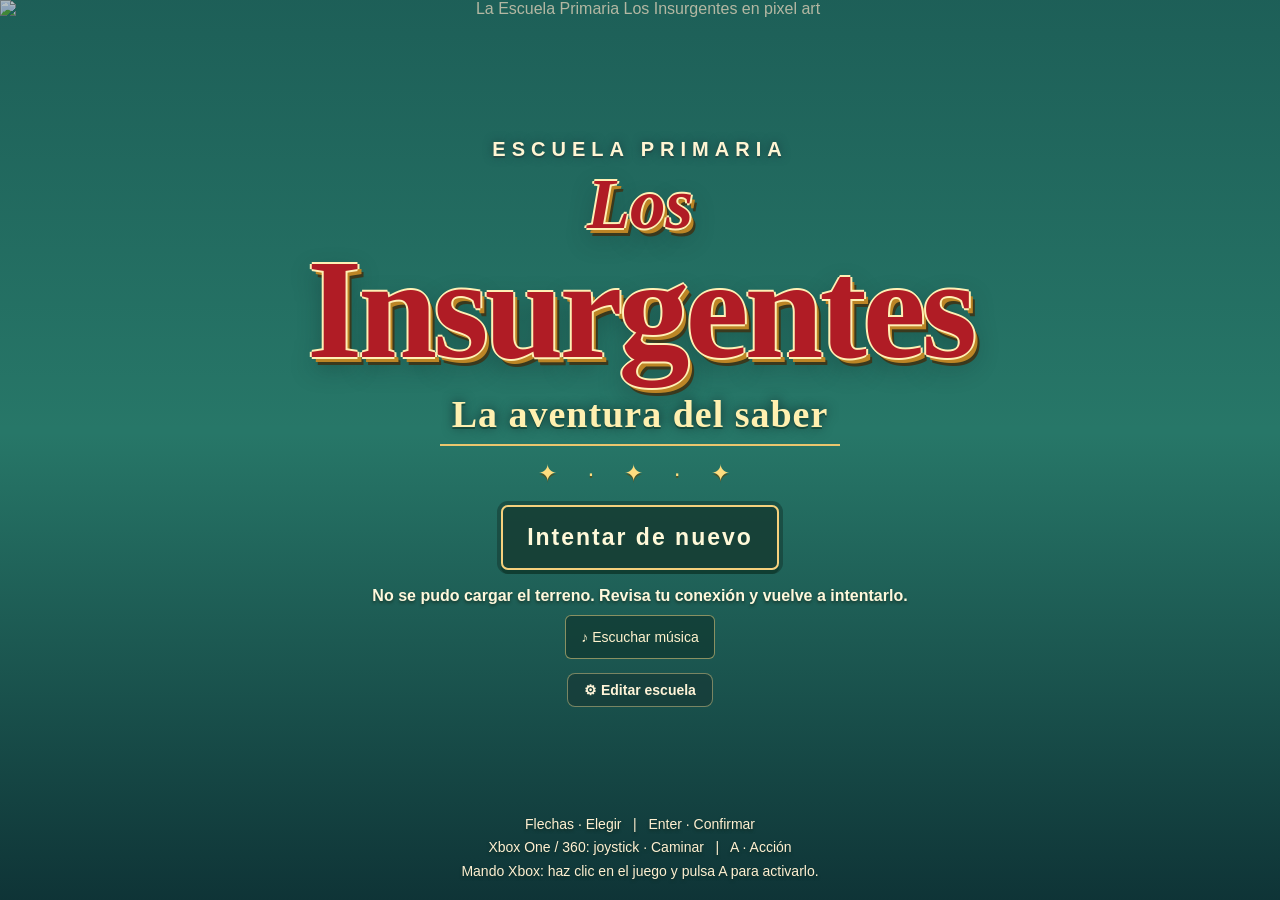
==== commit 779a8ff1: "Add files via upload" ====
--- a/index.html
+++ b/index.html
@@ -1,5 +1,5 @@
 <!doctype html>
-<html lang="es" data-version="20261012-teclado-completo-1">
+<html lang="es" data-version="20261012-ensayo-teatro-1">
 <head>
   <meta charset="utf-8">
   <meta name="viewport" content="width=device-width, initial-scale=1, viewport-fit=cover">
@@ -7,8 +7,8 @@
   <meta name="description" content="La aventura del saber: explora Los Insurgentes, resuelve retos y juega al trompo con Oliver.">
   <title>Los Insurgentes · La aventura del saber</title>
   <link rel="icon" href="data:image/svg+xml,%3Csvg xmlns='http://www.w3.org/2000/svg' viewBox='0 0 64 64'%3E%3Crect width='64' height='64' rx='14' fill='%231a5554'/%3E%3Cpath d='M32 10l6 14 15 2-11 10 3 16-13-8-13 8 3-16-11-10 15-2z' fill='%23ffd168'/%3E%3C/svg%3E">
-  <link id="game-style" rel="stylesheet" href="style.css?v=20261012-teclado-completo-1">
-  <script defer src="bootstrap.js?v=20261012-teclado-completo-1"></script>
+  <link id="game-style" rel="stylesheet" href="style.css?v=20261012-ensayo-teatro-1">
+  <script defer src="bootstrap.js?v=20261012-ensayo-teatro-1"></script>
 </head>
 <body>
   <main id="game-shell" aria-label="Aventura en la escuela Los Insurgentes">
@@ -79,6 +79,23 @@
       <button id="trompo-action" class="primary-button" type="button">Enter / A · Lanzar trompo</button>
       <p class="trompo-help">Enter · Lanzar o continuar &nbsp; Flechas · Elegir. Gana el trompo que gira más tiempo.</p>
     </dialog>
+    <dialog id="theater-dialog" aria-labelledby="theater-title">
+      <header class="theater-header"><div><p id="theater-player" class="theater-player"></p><h2 id="theater-title">El teatro de Los Insurgentes</h2></div><div class="theater-top-buttons"><button id="theater-sound" type="button" aria-label="Silenciar ensayo" aria-pressed="true">♫</button><button id="theater-pause" type="button">Ⅱ Pausa</button><button id="theater-close" type="button">✕ Explanada</button></div></header>
+      <div class="theater-stats"><div><small>PUNTOS</small><strong id="theater-score">0</strong></div><div><small>RÉCORD</small><strong id="theater-record">0</strong></div><div><small>RACHA</small><strong id="theater-combo">0</strong></div><div><small>PRECISIÓN</small><strong id="theater-accuracy">—</strong></div></div>
+      <div class="theater-timeline"><progress id="theater-progress" value="0" max="156" aria-label="Avance de la canción"></progress><span id="theater-time">0:00 / 2:36</span></div>
+      <div class="theater-layout">
+        <figure class="theater-stage-panel"><div class="theater-scene-wrap"><canvas id="theater-scene" width="960" height="640" aria-label="Maestro Ángel toca la guitarra, seis alumnos cantan con notas musicales y el resto de los alumnos, los profes y el director observan desde la explanada"></canvas></div><figcaption><strong>Tu escuela, haciendo música</strong><span>Maestro Ángel en la guitarra · Coro de compañeros · Profes y director en el público</span></figcaption></figure>
+        <section class="theater-rhythm-panel" aria-label="Sigue las flechas al ritmo de la canción">
+          <div class="theater-board"><canvas id="theater-lanes" tabindex="0" width="360" height="420" aria-label="Juego de ritmo: pulsa izquierda, abajo, arriba o derecha cuando la flecha llegue a la marca superior; Enter para pausar"></canvas>
+            <div id="theater-overlay" class="theater-overlay"><div><p class="theater-kicker">ENSAYO CON EL MAESTRO ÁNGEL</p><h3 id="theater-overlay-title">¡La escuela hace música!</h3><p id="theater-overlay-copy"></p><label id="theater-mode-row" class="theater-select">Cómo quieres ensayar<select id="theater-mode"><option value="easy">Ensayo tranquilo · menos flechas</option><option value="hard">Reto del ritmo · más flechas</option></select></label><label id="theater-offset-row" class="theater-select">Ajuste del ritmo<select id="theater-offset"><option value="-250">Antes · 250 ms</option><option value="-200">Antes · 200 ms</option><option value="-150">Antes · 150 ms</option><option value="-100">Antes · 100 ms</option><option value="-50">Antes · 50 ms</option><option value="0">Al ritmo · normal</option><option value="50">Después · 50 ms</option><option value="100">Después · 100 ms</option><option value="150">Después · 150 ms</option><option value="200">Después · 200 ms</option><option value="250">Después · 250 ms</option></select></label><button id="theater-play" class="theater-play" type="button">Enter / A · Sí, ensayar</button><p class="theater-menu-help">↑ ↓ · Elegir &nbsp; ← → · Cambiar &nbsp; Enter · Confirmar<br>Si usas audio Bluetooth, puedes ajustar el ritmo.</p></div></div>
+          </div>
+          <p id="theater-now" class="theater-now" role="status" aria-live="polite">Pulsa la flecha cuando llegue a la marca</p>
+          <div class="theater-dpad" aria-label="Flechas del ensayo"><button type="button" data-theater-direction="0" aria-label="Tocar flecha izquierda">←</button><button type="button" data-theater-direction="1" aria-label="Tocar flecha abajo">↓</button><button type="button" data-theater-direction="2" aria-label="Tocar flecha arriba">↑</button><button type="button" data-theater-direction="3" aria-label="Tocar flecha derecha">→</button></div>
+          <p id="theater-mode-info" class="theater-mode-info"></p>
+        </section>
+      </div>
+      <footer class="theater-help">Flechas · Tocar al ritmo &nbsp; Enter · Pausa y opciones &nbsp; Xbox: cruceta · Flechas, A · Confirmar, START · Pausa, B · Explanada</footer>
+    </dialog>
     <dialog id="quiz-dialog" aria-labelledby="quiz-title">
       <div class="dialog-top"><p id="quiz-subject" class="eyebrow"></p><span id="quiz-progress"></span></div>
       <h2 id="quiz-title"></h2>
@@ -94,7 +111,7 @@
       <p class="menu-keyboard-help">Flechas · Elegir &nbsp; Enter · Confirmar &nbsp; ← → · Cambiar el día</p>
       <div class="map-layout">
         <div class="map-image-wrap"><img id="overview-image" src="assets/mapa.png" alt="Plano de Los Insurgentes: salones al norte, 4.º A entre 6.º B y 2.º B, 2.º A con puerta azul entre 1.º B y 3.º A, teatro al oeste del patio y sala de usos múltiples al este con el mural unido. La plazuela de la fuente tiene cercas fijas y una reja con puerta central al patio; entrada azul al sureste y portón Bicentenario al suroeste."><span id="map-player" aria-label="Tu posición"></span><span class="map-pin pin-fountain">1</span><span class="map-pin pin-room">2</span><span class="map-pin pin-field">3</span></div>
-        <div class="map-guide"><p>Consigue una estrella en cada lugar. Puedes hacerlo en el orden que prefieras.</p><ol><li><b>La fuente</b><span>Resuelve dos sumas.</span></li><li><b id="map-classroom-name">Salón 3.º A</b><span>Entra por la puerta azul y lee en el pizarrón.</span></li><li><b>La cancha</b><span>Descubre números y patea el balón con Enter o A.</span></li></ol><p>Busca a Oliver frente a los salones para retarlo al trompo en la explanada.</p><p class="fine-print">Flechas para moverte y Enter para actuar. Mantén Enter un momento para abrir este menú. En teléfono: cruceta y A.</p><div class="keyboard-options"><button id="map-run" class="uniform-button" type="button" aria-pressed="false">Paso: caminar</button><button id="map-sound" class="uniform-button" type="button" aria-pressed="true">♫ Sonido activado</button></div><p class="controller-help">Xbox 360: joystick o cruceta para caminar; A para actuar; B para correr o cerrar; X / START para abrir el mapa; Y para sonido. En los retos, elige con la cruceta y confirma con A.</p><a class="download-link" href="https://github.com/User58381/los-insurgentes/archive/refs/heads/main.zip">Descargar para jugar sin internet</a></div>
+        <div class="map-guide"><p>Consigue una estrella en cada lugar. Puedes hacerlo en el orden que prefieras.</p><ol><li><b>La fuente</b><span>Resuelve dos sumas.</span></li><li><b id="map-classroom-name">Salón 3.º A</b><span>Entra por la puerta azul y lee en el pizarrón.</span></li><li><b>La cancha</b><span>Descubre números y patea el balón con Enter o A.</span></li></ol><p>Busca a Oliver frente a los salones para retarlo al trompo en la explanada.</p><p>En el teatro, a la izquierda de la explanada, puedes ensayar una canción con el maestro Ángel. Acércate a las escaleras y pulsa Enter o A.</p><p class="fine-print">Flechas para moverte y Enter para actuar. Mantén Enter un momento para abrir este menú. En teléfono: cruceta y A.</p><div class="keyboard-options"><button id="map-run" class="uniform-button" type="button" aria-pressed="false">Paso: caminar</button><button id="map-sound" class="uniform-button" type="button" aria-pressed="true">♫ Sonido activado</button></div><p class="controller-help">Xbox 360: joystick o cruceta para caminar; A para actuar; B para correr o cerrar; X / START para abrir el mapa; Y para sonido. En los retos, elige con la cruceta y confirma con A.</p><a class="download-link" href="https://github.com/User58381/los-insurgentes/archive/refs/heads/main.zip">Descargar para jugar sin internet</a></div>
         <section class="school-tools"><button class="uniform-button" type="button" data-open-school-editor>⚙ Editar escuela</button><p>Cambia las etiquetas de los edificios y los grupos de los profes. Guarda una copia o actualiza los archivos del juego.</p></section>
         <section class="uniform-settings" aria-labelledby="uniform-title">
           <div class="uniform-control"><label id="uniform-title" for="school-day">Uniforme de 3.º A</label><select id="school-day"><option value="auto">Hoy · automático</option><option value="1">Lunes · gala</option><option value="2">Martes · deportivo</option><option value="3">Miércoles · polo rojo</option><option value="4">Jueves · blanco y cuadros</option><option value="5">Viernes · polo rojo</option></select></div>
--- a/style.css
+++ b/style.css
@@ -108,3 +108,16 @@
 @media(max-width:760px){#school-editor{padding:17px}.school-label-panel{grid-template-columns:1fr;gap:14px}.school-editor-map{display:grid;grid-template-columns:145px 1fr;gap:8px 15px;padding:12px}.school-editor-map canvas{grid-column:1;grid-row:1/4}.school-editor-map h3,.school-editor-map p{grid-column:2;margin:0;align-self:start}.school-editor-map .school-map-caption{margin:0}.school-save-tools,.school-refresh-tools{align-items:stretch;flex-direction:column;gap:12px}.school-save-buttons{flex-wrap:wrap}.school-save-buttons button{flex:1}.school-tools{align-items:flex-start;flex-direction:column;gap:9px}.school-editor-row{grid-template-columns:minmax(105px,1fr) 90px 65px;gap:7px;padding:10px}.school-editor-tabs button{font-size:14px;padding:10px 12px}.school-editor-heading h2{font-size:26px}#school-label-rows,#school-teacher-rows{max-height:42dvh}}
 @media(max-width:390px){.school-editor-row{grid-template-columns:1fr 1fr}.school-editor-row>label:first-of-type{grid-column:1/-1}.school-editor-map{grid-template-columns:110px 1fr}}
 @media(max-height:570px){.intro-screen{display:block}.title-composition{padding-bottom:20px}.title-controls{position:relative;left:auto;right:auto;bottom:auto;margin:0 auto 15px;max-width:calc(100% - 30px)}}
+
+/* A whole-song rehearsal on the outdoor school stage. */
+#theater-dialog{position:fixed;inset:0;margin:auto;width:min(1290px,calc(100% - 18px));height:min(890px,calc(100dvh - 18px));max-height:calc(100dvh - 18px);max-width:none;padding:16px;background:#102b35;color:#fff3d2;border:3px solid #edc875;border-radius:13px;box-shadow:0 10px 80px #051a25c9;overflow:hidden;color-scheme:dark}
+#theater-dialog[open]{display:flex;flex-direction:column;gap:10px}#theater-dialog::backdrop{background:#061c2de8}
+.theater-header{display:flex;align-items:center;justify-content:space-between;gap:15px;flex-shrink:0}.theater-header h2{font-family:Georgia,serif;font-size:26px;line-height:1.15;margin:0;color:#ffe29c}.theater-player{font-size:12px;line-height:1.4;margin:0 0 5px;color:#a7d8cf}.theater-top-buttons{display:flex;gap:7px}.theater-top-buttons button{background:#21434b;color:#fff5d2;border:1px solid #67928b;border-radius:7px;padding:9px 12px;min-height:42px;font-size:13px}.theater-top-buttons button:hover{background:#315c60}
+.theater-stats{display:grid;grid-template-columns:repeat(4,1fr);gap:8px;flex-shrink:0}.theater-stats>div{background:#193844;border:1px solid #416569;border-radius:7px;padding:8px 12px}.theater-stats small{display:block;letter-spacing:1px;font-size:10px;color:#a4cecb;margin-bottom:2px}.theater-stats strong{font-family:Consolas,monospace;font-size:23px;color:#ffe5a0}.theater-timeline{display:flex;align-items:center;gap:14px;flex-shrink:0}.theater-timeline progress{width:100%;height:9px;border:0;border-radius:9px;background:#254652;accent-color:#e3bf5d;overflow:hidden}.theater-timeline progress::-webkit-progress-bar{background:#254652}.theater-timeline progress::-webkit-progress-value{background:#e3bf5d}.theater-timeline progress::-moz-progress-bar{background:#e3bf5d}.theater-timeline span{font:12px Consolas,monospace;white-space:nowrap;color:#c3d8d1}
+.theater-layout{display:grid;grid-template-columns:minmax(0,1.65fr) minmax(290px,1fr);gap:14px;flex:1;min-height:0}.theater-stage-panel{display:flex;flex-direction:column;gap:9px;margin:0;min-width:0;min-height:0}.theater-scene-wrap{display:grid;place-items:center;flex:1;min-height:0;overflow:hidden;border:2px solid #72866a;border-radius:9px;background:#c0cfa0}.theater-scene-wrap canvas{display:block;width:100%;height:100%;object-fit:contain;image-rendering:pixelated}.theater-stage-panel figcaption{display:grid;gap:3px;font-size:12px;line-height:1.4;color:#bcd8c9}.theater-stage-panel figcaption strong{font-size:15px;color:#fff0ba}
+.theater-rhythm-panel{display:flex;flex-direction:column;gap:7px;min-height:0}.theater-board{position:relative;flex:1;min-height:0;overflow:hidden;background:#09172d;border:2px solid #6584a0;border-radius:9px;display:grid;place-items:center}.theater-board>canvas{display:block;height:100%;width:100%;object-fit:contain;image-rendering:pixelated;outline:none}.theater-overlay{position:absolute;inset:0;display:grid;place-items:center;padding:12px;background:#09182eef;overflow:auto;touch-action:pan-y}.theater-overlay>div{width:100%;max-width:390px;text-align:center}.theater-kicker{font-size:10px;letter-spacing:1.1px;color:#99cbd5;margin:0 0 10px}.theater-overlay h3{font-family:Georgia,serif;color:#ffe092;font-size:26px;line-height:1.1;margin:0 0 12px}.theater-overlay p:not(.theater-kicker):not(.theater-menu-help){font-size:14px;line-height:1.5;color:#d5e6e4;margin:0 0 13px}.theater-select{display:grid;gap:5px;text-align:left;font-size:12px;color:#bdd6ce;margin:0 0 10px}.theater-select select{font:inherit;font-size:13px;background:#1b344b;color:#ffebbc;border:1px solid #62869a;border-radius:5px;padding:8px;min-height:38px;width:100%}.theater-play{font:inherit;font-size:15px;font-weight:800;background:#f6d478;color:#173b3c;border:2px solid #fff1b8;border-radius:6px;padding:12px;min-height:45px;width:100%}.theater-play:hover{background:#ffe59c}.theater-menu-help{font-size:10px;line-height:1.65;color:#a0b7c6;margin:11px 0 0}
+.theater-now{font-size:12px;line-height:1.4;margin:0;text-align:center;color:#d9e8d1;min-height:17px}.theater-dpad{display:grid;grid-template-columns:repeat(4,1fr);gap:6px;flex-shrink:0}.theater-dpad button{border:2px solid #648faa;border-radius:7px;min-height:43px;font-size:26px;font-weight:bold;background:#213d52;color:#71dafa;touch-action:none}.theater-dpad button:nth-child(2){color:#b39aff}.theater-dpad button:nth-child(3){color:#ffda75}.theater-dpad button:nth-child(4){color:#86e6ac}.theater-dpad button:active{background:#496479}.theater-mode-info{font-size:10px;line-height:1.4;text-align:center;margin:0;color:#a9c7c8}.theater-help{flex-shrink:0;font-size:11px;line-height:1.5;text-align:center;color:#aac8c7;margin:0}
+@media(max-width:800px){#theater-dialog{padding:12px;overflow-y:auto;height:calc(100dvh - 12px);max-height:calc(100dvh - 12px);width:calc(100% - 12px);gap:9px}.theater-header{align-items:flex-start;gap:9px}.theater-header h2{font-size:20px}.theater-player{font-size:10px}.theater-top-buttons{gap:5px}.theater-top-buttons button{font-size:11px;padding:7px 8px;min-height:38px}.theater-layout{grid-template-columns:1fr;flex:none;gap:12px;min-height:auto}.theater-stage-panel{gap:5px}.theater-scene-wrap{height:auto;aspect-ratio:3/2;flex:none;max-height:38dvh}.theater-stage-panel figcaption{font-size:10px}.theater-stage-panel figcaption strong{font-size:13px}.theater-rhythm-panel{min-height:390px}.theater-board{height:410px;min-height:340px;flex:none}.theater-stats>div{padding:7px 9px}.theater-stats strong{font-size:20px}.theater-stats small{font-size:9px}.theater-help{font-size:10px}.theater-overlay h3{font-size:25px}}
+@media(max-height:590px) and (min-width:801px){#theater-dialog{padding:10px;gap:6px}.theater-header h2{font-size:20px}.theater-stats>div{padding:5px 9px}.theater-stats strong{font-size:19px}.theater-layout{gap:10px}.theater-stage-panel figcaption{display:none}.theater-overlay{padding:10px}.theater-overlay h3{font-size:21px;margin-bottom:9px}.theater-overlay p:not(.theater-kicker):not(.theater-menu-help){font-size:12px}.theater-select{margin-bottom:8px}.theater-select select{min-height:33px;padding:6px}.theater-menu-help{font-size:9px;margin-top:8px}.theater-dpad button{min-height:35px;font-size:23px}.theater-top-buttons button{min-height:34px;padding:6px 10px}.theater-kicker{margin-bottom:8px}.theater-now{font-size:10px}.theater-help{font-size:10px}}
+@media(max-width:470px){.theater-header{flex-wrap:wrap}.theater-top-buttons{margin-left:auto}.theater-header h2{font-size:21px}.theater-board{height:390px}.theater-stage-panel figcaption span{font-size:10px}.theater-stats strong{font-size:17px}}
+@media(max-width:800px){#theater-dialog.theater-compact{overflow:hidden}.theater-compact .theater-layout{flex:1;min-height:0;grid-template-rows:minmax(100px,.56fr) minmax(200px,1fr);gap:7px}.theater-compact .theater-stage-panel{min-height:0}.theater-compact .theater-stage-panel figcaption{display:none}.theater-compact .theater-scene-wrap{height:100%;max-height:none;aspect-ratio:auto;flex:1}.theater-compact .theater-rhythm-panel{min-height:0;gap:5px}.theater-compact .theater-board{flex:1;height:auto;min-height:0}.theater-compact .theater-now{font-size:10px;min-height:14px}.theater-compact .theater-dpad button{min-height:36px;font-size:24px}.theater-compact .theater-mode-info{font-size:9px}.theater-compact .theater-header h2{font-size:19px}.theater-compact .theater-top-buttons button{min-height:33px;padding:6px 8px}.theater-compact .theater-stats>div{padding:5px 8px}.theater-compact .theater-stats strong{font-size:17px}}
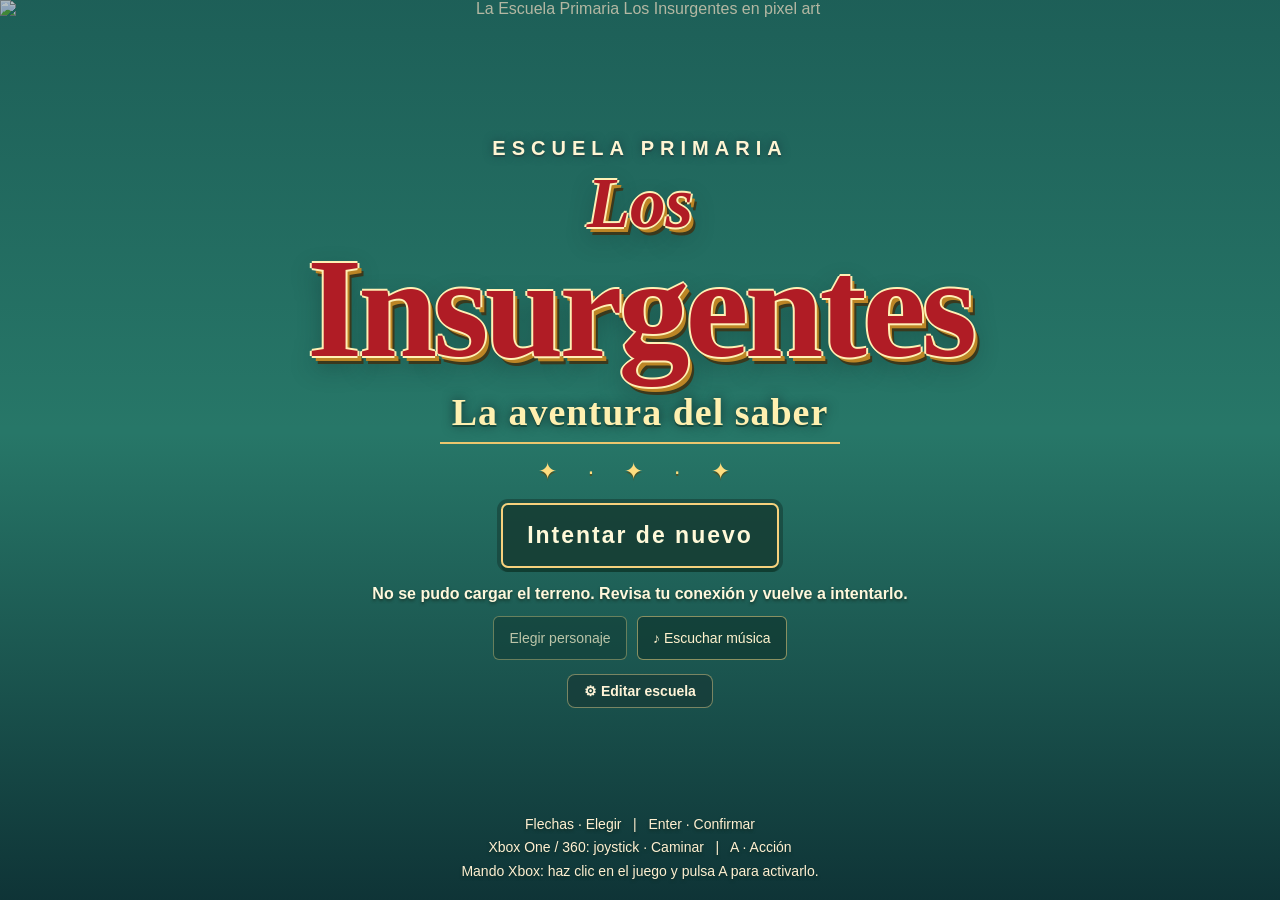
==== commit 74a75b04: "Add files via upload" ====
--- a/index.html
+++ b/index.html
@@ -1,14 +1,15 @@
 <!doctype html>
-<html lang="es" data-version="20261012-ensayo-teatro-1">
+<html lang="es" data-version="v10-ddda9c0c060baba3">
 <head>
   <meta charset="utf-8">
   <meta name="viewport" content="width=device-width, initial-scale=1, viewport-fit=cover">
+  <meta http-equiv="Cache-Control" content="no-cache">
   <meta name="theme-color" content="#142b2b">
-  <meta name="description" content="La aventura del saber: explora Los Insurgentes, resuelve retos y juega al trompo con Oliver.">
+  <meta name="description" content="La aventura del saber: explora Los Insurgentes, elige tu personaje, resuelve retos y juega con tus compañeros.">
   <title>Los Insurgentes · La aventura del saber</title>
   <link rel="icon" href="data:image/svg+xml,%3Csvg xmlns='http://www.w3.org/2000/svg' viewBox='0 0 64 64'%3E%3Crect width='64' height='64' rx='14' fill='%231a5554'/%3E%3Cpath d='M32 10l6 14 15 2-11 10 3 16-13-8-13 8 3-16-11-10 15-2z' fill='%23ffd168'/%3E%3C/svg%3E">
-  <link id="game-style" rel="stylesheet" href="style.css?v=20261012-ensayo-teatro-1">
-  <script defer src="bootstrap.js?v=20261012-ensayo-teatro-1"></script>
+  <link id="game-style" rel="stylesheet" href="style.css?v=v10-ddda9c0c060baba3">
+  <script defer src="bootstrap.js?v=v10-ddda9c0c060baba3"></script>
 </head>
 <body>
   <main id="game-shell" aria-label="Aventura en la escuela Los Insurgentes">
@@ -24,6 +25,7 @@
     <div id="location-tag">Entrada · Los Insurgentes</div>
     <div id="interaction" hidden><span class="keycap">Enter / A</span> <span id="interaction-label"></span></div>
     <div id="oliver-invitation" class="speech-bubble" hidden><strong>Oliver</strong><span>¿Quieres jugar trompo conmigo?</span></div>
+    <div id="criss-invitation" class="speech-bubble" hidden><strong>Criss</strong><span>¿Me ayudas a limpiar la explanada?</span></div>
     <div id="toast" role="status" aria-live="polite"></div>
     <div id="touch-controls" aria-label="Controles del juego">
       <div id="dpad" aria-label="Movimiento">
@@ -47,11 +49,23 @@
         <div class="title-stars" aria-hidden="true">✦ · ✦ · ✦</div>
         <button id="start-button" class="start-button" type="button" disabled>Preparando aventura…</button>
         <p id="load-status" class="title-status" role="status">Cargando tu escuela</p>
+        <button id="title-character" class="title-music" type="button" disabled>Elegir personaje</button>
         <button id="title-music" class="title-music" type="button" aria-pressed="false">♪ Escuchar música</button>
         <button class="title-editor" type="button" data-open-school-editor>⚙ Editar escuela</button>
       </div>
       <p class="title-controls">Enter / START · Comenzar<br>Xbox 360: joystick · Caminar &nbsp; | &nbsp; A · Acción</p>
     </section>
+    <dialog id="character-dialog" aria-labelledby="character-title">
+      <img id="character-background" class="character-background" alt="La escuela Los Insurgentes">
+      <div class="character-shade"></div>
+      <div class="character-content">
+        <header class="character-heading"><div><p class="eyebrow">TU ESCUELA · TU AVENTURA</p><h2 id="character-title">Elige tu personaje</h2></div><button id="character-close" class="close-button" type="button" aria-label="Volver">✕</button></header>
+        <div class="character-layout">
+          <section class="character-stage"><div class="character-platform"><canvas id="character-preview" width="280" height="260" aria-label="Vista del personaje elegido"></canvas></div><h3 id="character-name"></h3><p id="character-role"></p><p id="character-detail"></p><button id="character-turn" class="uniform-button" type="button">↻ Girar personaje</button><button id="character-confirm" class="primary-button" type="button">Jugar</button><p class="character-note">Puedes cambiar de personaje desde el mapa y conservar tus estrellas.</p></section>
+          <section class="character-roster" aria-label="Personajes de la escuela"><nav class="character-filters" aria-label="Filtrar personajes"><button type="button" data-character-filter="all" aria-pressed="true">Todos</button><button type="button" data-character-filter="student" aria-pressed="false">Alumnos</button><button type="button" data-character-filter="staff" aria-pressed="false">Personal</button></nav><div class="character-search-row"><label for="character-search">Buscar</label><input id="character-search" type="search" placeholder="Nombre del personaje" autocomplete="off"><span id="character-count"></span></div><div id="character-grid" class="character-grid"></div><p id="character-empty" hidden>No hay personajes con ese nombre.</p></section>
+        </div><p class="character-help">Flechas / cruceta · Elegir &nbsp; Enter / A · Confirmar &nbsp; Escape / B · Volver</p>
+      </div>
+    </dialog>
     <dialog id="welcome-dialog" class="welcome-scene" aria-labelledby="director-name">
       <img id="welcome-school" class="intro-background" alt="Fachada de la escuela Los Insurgentes en pixel art">
       <div class="welcome-shade" aria-hidden="true"></div>
@@ -96,6 +110,20 @@
       </div>
       <footer class="theater-help">Flechas · Tocar al ritmo &nbsp; Enter · Pausa y opciones &nbsp; Xbox: cruceta · Flechas, A · Confirmar, START · Pausa, B · Explanada</footer>
     </dialog>
+    <dialog id="criss-dialog" aria-labelledby="criss-name">
+      <header class="criss-dialog-heading"><p class="eyebrow">UNA MISIÓN PARA CUIDAR TU ESCUELA</p><button id="criss-close" class="close-button" type="button" aria-label="Volver al patio">✕</button></header>
+      <div class="criss-dialog-scene"><canvas id="criss-portrait" width="200" height="230" role="img" aria-label="Criss te invita a limpiar la explanada"></canvas><div><h2 id="criss-name">Criss</h2><p id="criss-message"></p><p class="criss-mission-note">9 residuos · 90 segundos · Papel, Envases y Otros</p></div></div>
+      <div class="criss-dialog-actions"><button id="criss-accept" class="primary-button" type="button">Enter / A · ¡Sí, te ayudo!</button><button id="criss-later" class="uniform-button" type="button">Después</button></div>
+      <p class="menu-keyboard-help">Flechas / cruceta · Elegir &nbsp; Enter / A · Confirmar &nbsp; Escape / B · Volver</p>
+    </dialog>
+    <dialog id="playground-dialog" aria-labelledby="playground-title">
+      <header class="playground-heading"><div><p id="playground-subtitle" class="eyebrow"></p><h2 id="playground-title"></h2></div><div class="playground-top-actions"><button id="playground-sound" class="uniform-button" type="button" aria-label="Silenciar sonido" aria-pressed="true">♫</button><button id="playground-pause" class="uniform-button" type="button">Ⅱ Pausa</button><button id="playground-close" class="uniform-button" type="button">✕ Patio</button></div></header>
+      <div class="playground-stats"><strong id="playground-score"></strong><span id="playground-record"></span><div id="playground-timer" class="cleanup-timer" hidden><span aria-hidden="true">⌛</span><div><small>TIEMPO</small><strong id="cleanup-time" role="timer" aria-live="off" aria-label="Tiempo restante: 1 minuto 30 segundos">1:30</strong></div></div></div>
+      <canvas id="playground-canvas" width="720" height="420" aria-label="Reto con tus compañeros"></canvas>
+      <p id="playground-message" role="status" aria-live="polite"></p>
+      <div class="playground-controls"><div id="playground-directions" aria-label="Movimiento"><button type="button" data-playground-direction="up" aria-label="Arriba">↑</button><button type="button" data-playground-direction="left" aria-label="Izquierda">←</button><button type="button" data-playground-direction="down" aria-label="Abajo">↓</button><button type="button" data-playground-direction="right" aria-label="Derecha">→</button></div><button id="playground-action" class="primary-button" type="button">Enter / A · ¡Vamos!</button></div>
+      <p class="playground-help">Flechas / joystick · Mover &nbsp; Enter / A · Acción &nbsp; P / START · Pausa &nbsp; Escape / B · Patio</p>
+    </dialog>
     <dialog id="quiz-dialog" aria-labelledby="quiz-title">
       <div class="dialog-top"><p id="quiz-subject" class="eyebrow"></p><span id="quiz-progress"></span></div>
       <h2 id="quiz-title"></h2>
@@ -112,6 +140,8 @@
       <div class="map-layout">
         <div class="map-image-wrap"><img id="overview-image" src="assets/mapa.png" alt="Plano de Los Insurgentes: salones al norte, 4.º A entre 6.º B y 2.º B, 2.º A con puerta azul entre 1.º B y 3.º A, teatro al oeste del patio y sala de usos múltiples al este con el mural unido. La plazuela de la fuente tiene cercas fijas y una reja con puerta central al patio; entrada azul al sureste y portón Bicentenario al suroeste."><span id="map-player" aria-label="Tu posición"></span><span class="map-pin pin-fountain">1</span><span class="map-pin pin-room">2</span><span class="map-pin pin-field">3</span></div>
         <div class="map-guide"><p>Consigue una estrella en cada lugar. Puedes hacerlo en el orden que prefieras.</p><ol><li><b>La fuente</b><span>Resuelve dos sumas.</span></li><li><b id="map-classroom-name">Salón 3.º A</b><span>Entra por la puerta azul y lee en el pizarrón.</span></li><li><b>La cancha</b><span>Descubre números y patea el balón con Enter o A.</span></li></ol><p>Busca a Oliver frente a los salones para retarlo al trompo en la explanada.</p><p>En el teatro, a la izquierda de la explanada, puedes ensayar una canción con el maestro Ángel. Acércate a las escaleras y pulsa Enter o A.</p><p class="fine-print">Flechas para moverte y Enter para actuar. Mantén Enter un momento para abrir este menú. En teléfono: cruceta y A.</p><div class="keyboard-options"><button id="map-run" class="uniform-button" type="button" aria-pressed="false">Paso: caminar</button><button id="map-sound" class="uniform-button" type="button" aria-pressed="true">♫ Sonido activado</button></div><p class="controller-help">Xbox 360: joystick o cruceta para caminar; A para actuar; B para correr o cerrar; X / START para abrir el mapa; Y para sonido. En los retos, elige con la cruceta y confirma con A.</p><a class="download-link" href="https://github.com/User58381/los-insurgentes/archive/refs/heads/main.zip">Descargar para jugar sin internet</a></div>
+        <section class="adventure-tools"><h3>Juega con tus compañeros</h3><p>Encuéntralos en la escuela o elige un reto aquí. Habla con Criss para desbloquear su misión.</p><div id="challenge-list" class="challenge-list"></div><button id="map-character" class="uniform-button" type="button">Cambiar personaje</button></section>
+        <section class="adventure-tools"><h3>Tu partida</h3><p id="adventure-save-status" role="status">Se guarda automáticamente en este navegador.</p><div class="backup-buttons"><button id="adventure-export" class="uniform-button" type="button">Guardar copia completa</button><button id="adventure-import" class="uniform-button" type="button">Restaurar copia</button></div><input id="adventure-import-file" type="file" accept=".json,application/json" hidden><p class="fine-print">Incluye estrellas, puntos, personaje, retos, ajustes de la escuela y récords de Pac-Man y teatro.</p><p id="update-status" class="fine-print" role="status">Las actualizaciones conservan tu partida.</p></section>
         <section class="school-tools"><button class="uniform-button" type="button" data-open-school-editor>⚙ Editar escuela</button><p>Cambia las etiquetas de los edificios y los grupos de los profes. Guarda una copia o actualiza los archivos del juego.</p></section>
         <section class="uniform-settings" aria-labelledby="uniform-title">
           <div class="uniform-control"><label id="uniform-title" for="school-day">Uniforme de 3.º A</label><select id="school-day"><option value="auto">Hoy · automático</option><option value="1">Lunes · gala</option><option value="2">Martes · deportivo</option><option value="3">Miércoles · polo rojo</option><option value="4">Jueves · blanco y cuadros</option><option value="5">Viernes · polo rojo</option></select></div>
@@ -143,7 +173,7 @@
       </div>
       <section id="school-teacher-panel" hidden aria-labelledby="school-teachers-title"><h3 id="school-teachers-title">Qué grupo imparte cada profe</h3><p class="school-editor-help">Los grupos están ajustados a tu lista. Puedes cambiarlos, escribir una materia o un cargo, y ver a qué edificio corresponde cada salón.</p><div class="school-official-tools"><button id="school-apply-list" class="uniform-button" type="button">Aplicar lista de maestros</button><p>Restablece los grupos de la lista. Las etiquetas y ubicaciones que editaste se conservan.</p></div><div id="school-teacher-rows"></div></section>
       <div class="school-save-tools"><div><h3>Llévate tus ajustes</h3><p>Exporta las etiquetas y los grupos. Importa ese archivo para usarlos en otro navegador.</p></div><div class="school-save-buttons"><button id="school-export" class="uniform-button" type="button">↓ Exportar guardado</button><button id="school-import" class="uniform-button" type="button">↑ Importar guardado</button><input id="school-import-file" type="file" accept=".json,application/json" hidden></div></div>
-      <div class="school-refresh-tools"><div><h3>Actualizar el juego</h3><p>Vuelve a cargar los archivos más recientes. Tus etiquetas y grupos se conservan; el juego vuelve a la portada.</p></div><button id="school-clear-cache" class="uniform-button" type="button">↻ Borrar caché y actualizar</button></div>
+      <div class="school-refresh-tools"><div><h3>Actualizar el juego</h3><p>Comprueba si hay una versión nueva. Se aplicará al cerrar el editor y volver al juego; tus avances se conservan.</p></div><button id="school-clear-cache" class="uniform-button" type="button">↻ Buscar actualización</button></div>
       <p class="school-editor-help">Los ajustes se guardan en este navegador. Una copia exportada te permite recuperarlos si borras los datos del navegador.</p>
     </dialog>
     <dialog id="victory-dialog" aria-labelledby="victory-title">
--- a/style.css
+++ b/style.css
@@ -121,3 +121,16 @@
 @media(max-height:590px) and (min-width:801px){#theater-dialog{padding:10px;gap:6px}.theater-header h2{font-size:20px}.theater-stats>div{padding:5px 9px}.theater-stats strong{font-size:19px}.theater-layout{gap:10px}.theater-stage-panel figcaption{display:none}.theater-overlay{padding:10px}.theater-overlay h3{font-size:21px;margin-bottom:9px}.theater-overlay p:not(.theater-kicker):not(.theater-menu-help){font-size:12px}.theater-select{margin-bottom:8px}.theater-select select{min-height:33px;padding:6px}.theater-menu-help{font-size:9px;margin-top:8px}.theater-dpad button{min-height:35px;font-size:23px}.theater-top-buttons button{min-height:34px;padding:6px 10px}.theater-kicker{margin-bottom:8px}.theater-now{font-size:10px}.theater-help{font-size:10px}}
 @media(max-width:470px){.theater-header{flex-wrap:wrap}.theater-top-buttons{margin-left:auto}.theater-header h2{font-size:21px}.theater-board{height:390px}.theater-stage-panel figcaption span{font-size:10px}.theater-stats strong{font-size:17px}}
 @media(max-width:800px){#theater-dialog.theater-compact{overflow:hidden}.theater-compact .theater-layout{flex:1;min-height:0;grid-template-rows:minmax(100px,.56fr) minmax(200px,1fr);gap:7px}.theater-compact .theater-stage-panel{min-height:0}.theater-compact .theater-stage-panel figcaption{display:none}.theater-compact .theater-scene-wrap{height:100%;max-height:none;aspect-ratio:auto;flex:1}.theater-compact .theater-rhythm-panel{min-height:0;gap:5px}.theater-compact .theater-board{flex:1;height:auto;min-height:0}.theater-compact .theater-now{font-size:10px;min-height:14px}.theater-compact .theater-dpad button{min-height:36px;font-size:24px}.theater-compact .theater-mode-info{font-size:9px}.theater-compact .theater-header h2{font-size:19px}.theater-compact .theater-top-buttons button{min-height:33px;padding:6px 8px}.theater-compact .theater-stats>div{padding:5px 8px}.theater-compact .theater-stats strong{font-size:17px}}
+
+/* v8 · character gallery and schoolyard adventures */
+#character-dialog{width:min(1160px,calc(100% - 20px));height:min(840px,96dvh);max-height:96dvh;padding:0;overflow:hidden;border-radius:12px;border:3px solid #d9b56c;background:#143f37;color:#fff4d8;isolation:isolate}
+.character-background,.character-shade{position:absolute;inset:0;width:100%;height:100%;object-fit:cover;image-rendering:pixelated;z-index:-2;pointer-events:none}.character-shade{background:linear-gradient(110deg,#113e39ed,#173c35b0);z-index:-1}.character-content{padding:24px;height:100%;display:flex;flex-direction:column;gap:17px;min-height:0}.character-heading{display:flex;align-items:center;justify-content:space-between;gap:15px}.character-heading .eyebrow{font-size:12px;letter-spacing:2px;color:#f4d38b;margin:0 0 7px}.character-heading h2{font-size:36px;margin:0;color:#fff0c8}.character-heading .close-button{background:#fff1ce;color:#245246}.character-layout{display:grid;grid-template-columns:minmax(240px,.8fr) minmax(0,1.65fr);gap:22px;min-height:0;flex:1}.character-stage{background:linear-gradient(#e8dfbeef,#fff3d6);color:#244e3b;padding:12px 20px 18px;border:2px solid #d8ba73;border-radius:10px;display:flex;flex-direction:column;align-items:center;text-align:center;overflow:auto}.character-platform{width:100%;min-height:120px;flex:1;display:flex;justify-content:center;align-items:end;background:radial-gradient(ellipse at 50% 88%,#7ca17e70 0,transparent 65%);border-bottom:2px solid #b2b483}.character-platform canvas{max-height:270px;width:100%;object-fit:contain;image-rendering:pixelated;max-width:280px}.character-stage h3{font-family:Georgia,serif;font-size:27px;line-height:1.15;margin:12px 0 5px}.character-stage p{margin:4px 0;font-size:14px;line-height:1.4}#character-role{font-weight:800;font-size:16px}#character-detail{color:#5d7051;min-height:38px}.character-stage button{margin-top:10px;width:100%}.character-stage .character-note{margin-top:13px;font-size:12px;color:#557052}.character-roster{min-height:0;display:flex;flex-direction:column;gap:12px}.character-filters{display:flex;gap:8px}.character-filters button{flex:1;min-height:42px;border:1px solid #f0db9c80;border-radius:6px;background:#153e38c9;color:#fff0d0;font-weight:800;padding:9px 12px}.character-filters button[aria-pressed=true]{background:#e7c36f;color:#24483b;border-color:#ffe9b1}.character-search-row{display:flex;align-items:center;gap:8px;flex-wrap:wrap}.character-search-row label{font-size:14px;font-weight:700}.character-search-row input{min-width:80px;flex:1;min-height:40px;padding:8px 12px;background:#fff4d8;color:#264c3b;border:1px solid #d1b573;border-radius:6px;font:inherit;color-scheme:light}.character-search-row span{font-size:12px;color:#e8dcbb}.character-grid{display:grid;grid-template-columns:repeat(5,minmax(0,1fr));align-content:start;gap:10px;padding:5px 6px 16px;overflow-y:auto;touch-action:pan-y;min-height:0;scroll-padding:8px}.character-card{display:flex;flex-direction:column;align-items:center;justify-content:start;background:#e3ddbddb;border:2px solid #a7b391;border-radius:8px;color:#204d3d;padding:7px 4px;min-height:136px}.character-card:hover,.character-card[aria-pressed=true]{border-color:#ffe294;background:#ffe7a6;box-shadow:0 0 0 2px #f2cf7780}.character-card canvas{display:block;width:100%;height:94px;object-fit:contain;image-rendering:pixelated}.character-card span{font-size:12px;font-weight:800;line-height:1.3;overflow-wrap:anywhere}.character-help{font-size:12px;text-align:center;line-height:1.4;margin:0;color:#eadeb8}.title-editor{display:block;margin:11px auto 0}.title-music{margin:3px}
+.adventure-tools{grid-column:1/-1;border-top:1px solid #31594b35;padding-top:18px}.adventure-tools h3{margin:0 0 8px;font-family:Georgia,serif;font-size:23px}.adventure-tools>p{font-size:14px;line-height:1.5;margin:0 0 13px}.challenge-list{display:grid;grid-template-columns:repeat(2,minmax(0,1fr));gap:9px;margin:12px 0}.challenge-list button{display:flex;align-items:center;gap:10px;text-align:left;border:2px solid #9eaf84;background:#e8edcf;color:#285440;padding:12px 10px;min-height:65px;border-radius:7px;font-weight:800;font-size:14px}.challenge-list button>span:first-child{font-size:23px}.challenge-list small{display:block;font-weight:400;margin-top:4px;font-size:12px}.challenge-list button.won{background:#d6e9c8;border-color:#61865c}.backup-buttons{display:flex;gap:10px;flex-wrap:wrap}.backup-buttons button{flex:1}.save-error{color:#98482d!important;font-weight:800}
+#playground-dialog{width:min(850px,calc(100% - 16px));padding:20px;border:3px solid #d6b16e;border-radius:10px;background:#fff1ce;max-height:96dvh}.playground-heading{display:flex;justify-content:space-between;gap:15px;align-items:start}.playground-heading h2{font-size:28px;margin:0 0 13px}.playground-heading .eyebrow{font-size:11px;margin:0 0 6px;letter-spacing:1.1px}.playground-top-actions{display:flex;gap:7px}.playground-top-actions button{font-size:14px;min-height:40px;padding:9px 12px}.playground-stats{display:flex;justify-content:space-between;align-items:center;gap:10px;margin-bottom:12px;font-size:16px;color:#315c45}.playground-stats span{font-size:13px}#playground-canvas{width:100%;height:auto;max-height:51dvh;object-fit:contain;display:block;image-rendering:pixelated;border:2px solid #8fa57e;border-radius:6px;background:#183f37}#playground-message{font-size:16px;line-height:1.5;color:#31543f;min-height:48px;margin:13px 0;font-weight:700}.playground-controls{display:flex;align-items:center;justify-content:space-between;gap:16px}.playground-controls>.primary-button{flex:1;max-width:420px;min-width:0}.playground-controls:has(#playground-directions[hidden])>.primary-button{max-width:none}#playground-directions{display:grid;grid-template-columns:repeat(3,44px);grid-template-rows:repeat(2,42px);gap:3px}#playground-directions button{border-radius:6px;border:2px solid #769777;background:#d5dfb6;color:#24583f;font-size:23px;font-weight:800;touch-action:none;user-select:none}#playground-directions button.pressed{background:#e4bd62}#playground-directions button[data-playground-direction=up]{grid-area:1/2}#playground-directions button[data-playground-direction=left]{grid-area:2/1}#playground-directions button[data-playground-direction=down]{grid-area:2/2}#playground-directions button[data-playground-direction=right]{grid-area:2/3}.playground-help{text-align:center;font-size:12px;line-height:1.6;color:#587155;margin:13px 0 0}
+@media(max-width:760px){.character-content{padding:16px;gap:12px}.character-heading h2{font-size:29px}.character-layout{grid-template-columns:1fr;grid-template-rows:auto minmax(0,1fr);gap:12px}.character-stage{display:grid;grid-template-columns:90px 1fr 1fr;align-items:center;column-gap:11px;padding:10px 12px;overflow:visible;text-align:left}.character-platform{grid-column:1;grid-row:1/5;border:0;min-height:0;align-self:stretch}.character-platform canvas{width:90px;height:135px}.character-stage h3{grid-column:2/-1;margin:0;font-size:23px}.character-stage #character-role{grid-column:2/-1;font-size:13px}.character-stage #character-detail{display:none}.character-stage button{font-size:13px;min-height:40px;padding:9px;margin:5px 0 0;width:100%}.character-stage #character-confirm{grid-column:2/-1}.character-stage #character-turn{grid-column:1;grid-row:5;font-size:11px;padding:6px}.character-stage .character-note{grid-column:2/-1;grid-row:5;font-size:11px;margin:0}.character-grid{grid-template-columns:repeat(4,minmax(0,1fr));gap:9px}.character-card{min-height:117px}.character-card canvas{height:77px}.character-roster{gap:9px}.character-search-row span{display:none}.character-help{font-size:11px}.playground-heading{flex-wrap:wrap;gap:0}.playground-heading h2{font-size:24px;margin-bottom:8px}.playground-top-actions{margin-bottom:11px}.playground-stats{font-size:14px}#playground-dialog{padding:14px}#playground-message{font-size:14px;min-height:64px}.playground-controls{gap:10px}.playground-controls>.primary-button{font-size:15px;padding:12px}#playground-directions{grid-template-columns:repeat(3,38px);grid-template-rows:repeat(2,38px)}}
+@media(max-width:420px){.character-content{padding:12px}.character-heading h2{font-size:25px}.character-heading .eyebrow{font-size:10px}.character-card span{font-size:11px}.character-card{padding:5px 2px;min-height:110px}.character-grid{gap:6px;padding:5px}.character-filters button{font-size:13px;padding:7px}.character-search-row label{font-size:12px}.character-search-row input{font-size:14px}.challenge-list{grid-template-columns:1fr}.playground-stats{flex-wrap:wrap}.playground-heading h2{font-size:22px}}
+@media(max-height:600px) and (min-width:761px){.character-layout{grid-template-columns:220px minmax(0,1fr)}.character-platform canvas{height:130px}.character-content{padding:14px;gap:8px}.character-heading h2{font-size:25px}.character-stage{padding:8px 12px}.character-stage h3{font-size:21px;margin:7px 0 2px}.character-stage button{min-height:36px;padding:7px;margin-top:7px;font-size:13px}.character-stage .character-note,#character-detail{display:none}.character-platform{min-height:50px}.character-card{min-height:105px}.character-card canvas{height:70px}.character-help{font-size:11px}.playground-heading h2{font-size:22px}#playground-dialog{padding:12px}.playground-top-actions button{min-height:32px;padding:6px}#playground-canvas{max-height:43dvh}.playground-stats{margin-bottom:7px}#playground-message{min-height:0;font-size:13px;margin:8px 0}.playground-help{margin-top:6px;font-size:11px}#playground-directions{grid-template-columns:repeat(3,34px);grid-template-rows:repeat(2,31px)}.playground-controls>.primary-button{min-height:40px;padding:10px;font-size:14px}}
+@media(max-height:520px) and (max-width:760px){.character-layout{grid-template-columns:190px minmax(0,1fr);grid-template-rows:minmax(0,1fr);gap:11px}.character-content{padding:11px;gap:8px}.character-heading .eyebrow{display:none}.character-heading h2{font-size:24px}.character-heading .close-button{height:32px;width:32px}.character-stage{display:flex;overflow:auto;padding:7px 10px;text-align:center;gap:0}.character-platform{width:100%;min-height:58px;flex:1}.character-platform canvas{height:100px;width:105px}.character-stage h3{font-size:18px;margin:4px 0}.character-stage #character-role{font-size:11px}.character-stage button{min-height:32px;padding:6px;font-size:11px}.character-stage .character-note{display:none}.character-grid{grid-template-columns:repeat(4,minmax(0,1fr));gap:6px}.character-card{min-height:103px}.character-card canvas{height:65px}.character-search-row label{display:none}.character-search-row input{min-height:32px;padding:6px}.character-filters button{min-height:32px;padding:6px;font-size:12px}.character-help{font-size:10px}.character-search-row span{display:none}.playground-heading{flex-wrap:nowrap}.playground-heading h2{font-size:20px}.playground-heading .eyebrow{font-size:10px}.playground-top-actions button{min-height:30px;padding:6px;font-size:12px}.playground-top-actions{margin-bottom:5px}.playground-stats{font-size:12px;margin-bottom:5px}#playground-canvas{max-height:42dvh}#playground-message{min-height:0;font-size:12px;margin:7px 0}.playground-help{font-size:10px;margin-top:5px}#playground-directions{grid-template-columns:repeat(3,31px);grid-template-rows:repeat(2,28px)}.playground-controls>.primary-button{min-height:36px;padding:8px;font-size:13px}}
+
+/* v9 · Criss invitation and countdown */
+#criss-dialog{width:min(700px,calc(100% - 22px));background:linear-gradient(120deg,#fff6dd,#eadbb4);border:3px solid #d0aa5f;border-radius:10px;padding:22px}.criss-dialog-heading{display:flex;align-items:start;justify-content:space-between;gap:12px}.criss-dialog-heading .eyebrow{font-size:12px;line-height:1.6;margin:0;color:#6c602f}.criss-dialog-scene{display:grid;grid-template-columns:160px 1fr;align-items:center;gap:22px}.criss-dialog-scene canvas{display:block;width:160px;height:auto;image-rendering:pixelated;background:radial-gradient(ellipse at 50% 85%,#9bb78980,transparent 67%)}.criss-dialog-scene h2{font-size:34px;margin:0 0 13px}.criss-dialog-scene p{font-size:18px;line-height:1.65;margin:0 0 12px}.criss-dialog-scene .criss-mission-note{font-size:14px;line-height:1.5;font-weight:800;color:#59703e;padding-top:12px;border-top:1px solid #68834d50}.criss-dialog-actions{display:flex;align-items:stretch;gap:12px;margin-top:17px}.criss-dialog-actions .primary-button{flex:1}.criss-dialog-actions .uniform-button{min-width:100px}.criss-dialog-actions+p{text-align:center;margin-bottom:0}.cleanup-timer{display:flex;gap:10px;align-items:center;min-width:136px;background:linear-gradient(#274e46,#173e37);color:#ffe8a0;border:2px solid #d9b65d;border-radius:6px;box-shadow:inset 0 0 0 2px #0f3029,0 3px 0 #8f793c;padding:7px 12px}.cleanup-timer>span{font-size:29px;line-height:1}.cleanup-timer small{display:block;font-size:9px;line-height:1.4;letter-spacing:2px;color:#f6d684}.cleanup-timer strong{font-family:ui-monospace,Consolas,monospace;font-size:29px;line-height:1;font-weight:900;font-variant-numeric:tabular-nums;text-shadow:2px 2px #082d27}.cleanup-timer.urgent{background:linear-gradient(#813d2c,#572b25);border-color:#f39d66;color:#ffdcc1}.cleanup-timer.urgent:not(.clock-paused){animation:cleanup-urgency .5s ease-in-out infinite alternate}.playground-stats{flex-wrap:wrap}.cleanup-round .playground-stats{min-height:60px}#playground-sound{font-size:21px;min-width:40px;padding:5px 9px}@keyframes cleanup-urgency{to{border-color:#ffe8a0;box-shadow:inset 0 0 0 2px #40221d,0 0 12px #d8884e70}}@media(max-width:540px){#criss-dialog{padding:16px}.criss-dialog-scene{grid-template-columns:82px 1fr;gap:12px}.criss-dialog-scene canvas{width:82px}.criss-dialog-scene h2{font-size:26px}.criss-dialog-scene p{font-size:16px;line-height:1.5}.criss-dialog-scene .criss-mission-note{font-size:12px}.criss-dialog-actions{gap:8px}.criss-dialog-actions .primary-button{padding:12px;font-size:16px}.criss-dialog-actions .uniform-button{min-width:80px;padding:10px;font-size:14px}.cleanup-round #playground-record{display:none}.cleanup-timer{min-width:116px;padding:6px 9px;gap:7px}.cleanup-timer strong{font-size:25px}.cleanup-timer>span{font-size:24px}.cleanup-round .playground-stats{min-height:52px}}@media(max-height:520px){#criss-dialog{padding:14px}.criss-dialog-scene{grid-template-columns:90px 1fr;gap:14px}.criss-dialog-scene canvas{width:90px;max-height:130px;object-fit:contain}.criss-dialog-scene h2{font-size:24px;margin-bottom:7px}.criss-dialog-scene p{font-size:14px;line-height:1.45}.criss-dialog-scene .criss-mission-note{padding-top:7px;margin-bottom:0;font-size:12px}.criss-dialog-actions{margin-top:10px}.criss-dialog-actions .primary-button{min-height:38px;padding:10px;font-size:14px}.cleanup-timer{min-width:106px;padding:4px 8px;gap:6px}.cleanup-timer strong{font-size:22px}.cleanup-timer>span{font-size:20px}.cleanup-timer small{font-size:8px}.cleanup-round .playground-stats{min-height:43px}}@media(prefers-reduced-motion:reduce){.cleanup-timer.urgent:not(.clock-paused){animation:none}}
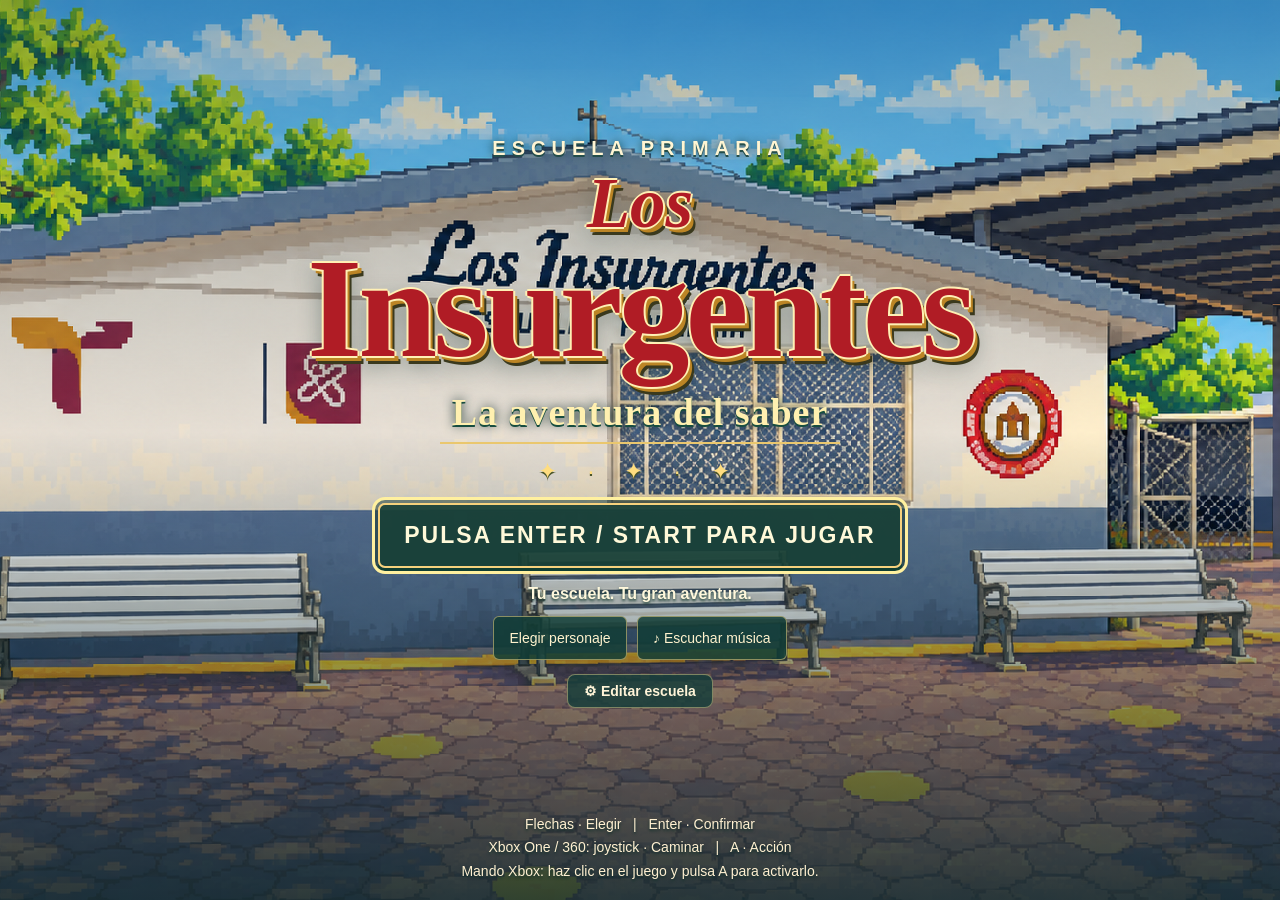
==== commit 4d839abe: "Add files via upload" ====
--- a/index.html
+++ b/index.html
@@ -1,5 +1,5 @@
 <!doctype html>
-<html lang="es" data-version="v10-ddda9c0c060baba3">
+<html lang="es" data-version="v11-f4c3e1530b30ae05">
 <head>
   <meta charset="utf-8">
   <meta name="viewport" content="width=device-width, initial-scale=1, viewport-fit=cover">
@@ -8,8 +8,8 @@
   <meta name="description" content="La aventura del saber: explora Los Insurgentes, elige tu personaje, resuelve retos y juega con tus compañeros.">
   <title>Los Insurgentes · La aventura del saber</title>
   <link rel="icon" href="data:image/svg+xml,%3Csvg xmlns='http://www.w3.org/2000/svg' viewBox='0 0 64 64'%3E%3Crect width='64' height='64' rx='14' fill='%231a5554'/%3E%3Cpath d='M32 10l6 14 15 2-11 10 3 16-13-8-13 8 3-16-11-10 15-2z' fill='%23ffd168'/%3E%3C/svg%3E">
-  <link id="game-style" rel="stylesheet" href="style.css?v=v10-ddda9c0c060baba3">
-  <script defer src="bootstrap.js?v=v10-ddda9c0c060baba3"></script>
+  <link id="game-style" rel="stylesheet" href="style.css?v=v11-f4c3e1530b30ae05">
+  <script defer src="bootstrap.js?v=v11-f4c3e1530b30ae05"></script>
 </head>
 <body>
   <main id="game-shell" aria-label="Aventura en la escuela Los Insurgentes">
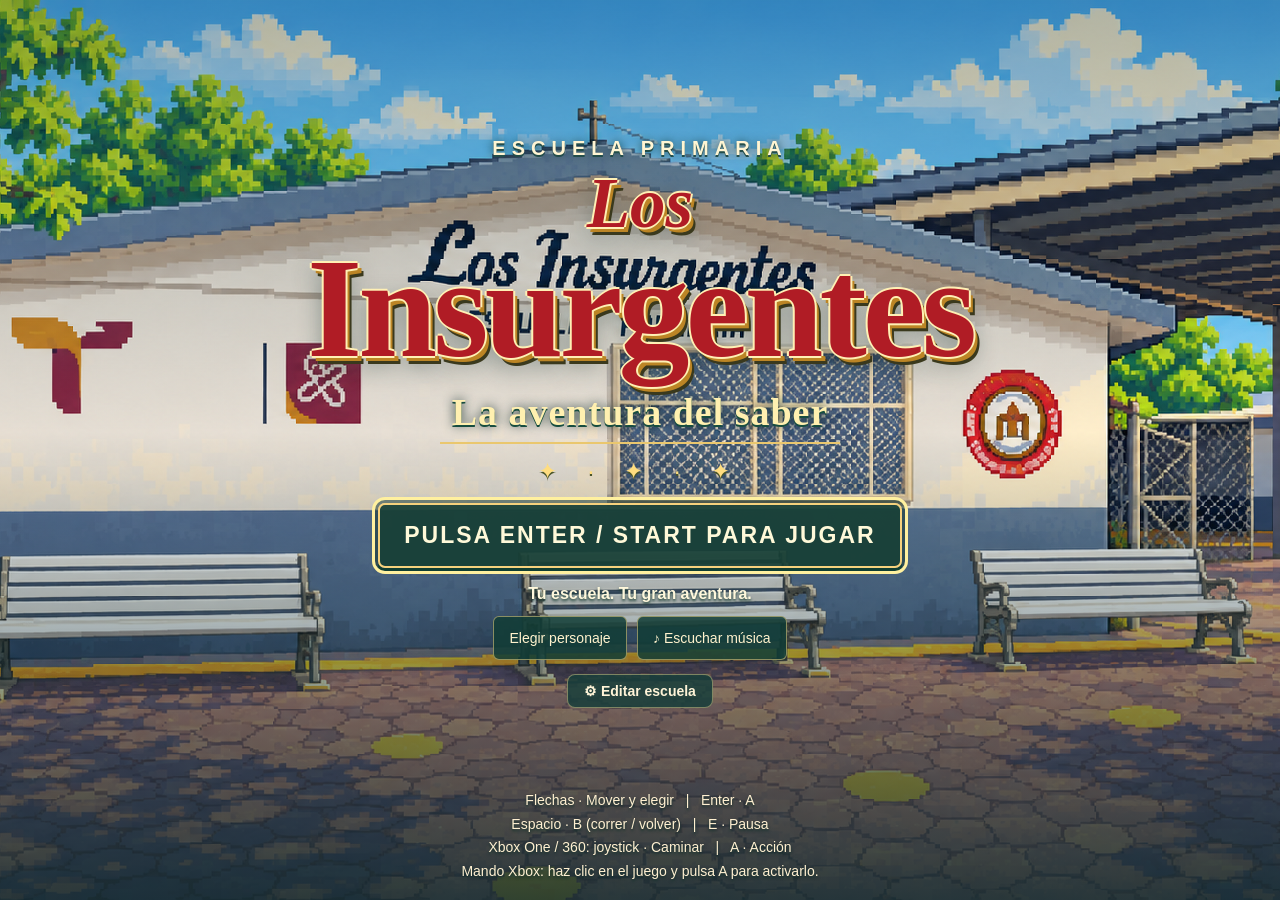
==== commit 21883337: "Add files via upload" ====
--- a/index.html
+++ b/index.html
@@ -1,5 +1,5 @@
 <!doctype html>
-<html lang="es" data-version="v11-f4c3e1530b30ae05">
+<html lang="es" data-version="v12-76c375929ac21304">
 <head>
   <meta charset="utf-8">
   <meta name="viewport" content="width=device-width, initial-scale=1, viewport-fit=cover">
@@ -8,17 +8,17 @@
   <meta name="description" content="La aventura del saber: explora Los Insurgentes, elige tu personaje, resuelve retos y juega con tus compañeros.">
   <title>Los Insurgentes · La aventura del saber</title>
   <link rel="icon" href="data:image/svg+xml,%3Csvg xmlns='http://www.w3.org/2000/svg' viewBox='0 0 64 64'%3E%3Crect width='64' height='64' rx='14' fill='%231a5554'/%3E%3Cpath d='M32 10l6 14 15 2-11 10 3 16-13-8-13 8 3-16-11-10 15-2z' fill='%23ffd168'/%3E%3C/svg%3E">
-  <link id="game-style" rel="stylesheet" href="style.css?v=v11-f4c3e1530b30ae05">
-  <script defer src="bootstrap.js?v=v11-f4c3e1530b30ae05"></script>
+  <link id="game-style" rel="stylesheet" href="style.css?v=v12-76c375929ac21304">
+  <script defer src="bootstrap.js?v=v12-76c375929ac21304"></script>
 </head>
 <body>
   <main id="game-shell" aria-label="Aventura en la escuela Los Insurgentes">
-    <canvas id="world" tabindex="0" aria-label="Terreno de la escuela. Muévete con las flechas y pulsa Enter para actuar. Mantén Enter para abrir el menú y mapa."></canvas>
+    <canvas id="world" tabindex="0" aria-label="Terreno de la escuela. Flechas para moverte, Enter para A, espacio para B y correr, E para pausa y mapa."></canvas>
     <header id="hud">
       <div class="hud-title"><span id="player-name" class="school-name player-name" aria-label="Personaje que controlas">LOS INSURGENTES</span><span id="objective">Entra por el portón azul</span></div>
       <div class="hud-actions">
         <span class="score" aria-label="Estrellas conseguidas"><span id="stars">☆☆☆</span><small id="points">0 puntos</small></span>
-        <button id="map-button" class="square-button" type="button" aria-label="Ver mapa y ayuda" title="Mapa y ayuda (M)">Mapa</button>
+        <button id="map-button" class="square-button" type="button" aria-label="Pausa, mapa y ayuda" title="Pausa y mapa (E)">Mapa</button>
         <button id="sound-button" class="square-button" type="button" aria-label="Activar sonido" aria-pressed="false" title="Activar sonido">♪</button>
       </div>
     </header>
@@ -37,7 +37,7 @@
       </div>
       <button id="action-button" type="button" aria-label="Interactuar"><strong>A</strong><span>Acción</span></button>
     </div>
-    <footer id="keyboard-hint"><span id="movement-hint">Flechas · Caminar</span><span>Enter · Acción</span><span>Mantén Enter · Menú y mapa</span></footer>
+    <footer id="keyboard-hint"><span id="movement-hint">Flechas · Caminar</span><span>Enter · A</span><span>Espacio · B</span><span>E · Pausa</span></footer>
     <div id="fade" aria-hidden="true"></div>
     <section id="start-screen" class="intro-screen" aria-labelledby="start-title">
       <img id="title-school" class="intro-background" alt="La Escuela Primaria Los Insurgentes en pixel art">
@@ -63,7 +63,7 @@
         <div class="character-layout">
           <section class="character-stage"><div class="character-platform"><canvas id="character-preview" width="280" height="260" aria-label="Vista del personaje elegido"></canvas></div><h3 id="character-name"></h3><p id="character-role"></p><p id="character-detail"></p><button id="character-turn" class="uniform-button" type="button">↻ Girar personaje</button><button id="character-confirm" class="primary-button" type="button">Jugar</button><p class="character-note">Puedes cambiar de personaje desde el mapa y conservar tus estrellas.</p></section>
           <section class="character-roster" aria-label="Personajes de la escuela"><nav class="character-filters" aria-label="Filtrar personajes"><button type="button" data-character-filter="all" aria-pressed="true">Todos</button><button type="button" data-character-filter="student" aria-pressed="false">Alumnos</button><button type="button" data-character-filter="staff" aria-pressed="false">Personal</button></nav><div class="character-search-row"><label for="character-search">Buscar</label><input id="character-search" type="search" placeholder="Nombre del personaje" autocomplete="off"><span id="character-count"></span></div><div id="character-grid" class="character-grid"></div><p id="character-empty" hidden>No hay personajes con ese nombre.</p></section>
-        </div><p class="character-help">Flechas / cruceta · Elegir &nbsp; Enter / A · Confirmar &nbsp; Escape / B · Volver</p>
+        </div><p class="character-help">Flechas / cruceta · Elegir &nbsp; Enter / A · Confirmar &nbsp; Espacio / B · Volver</p>
       </div>
     </dialog>
     <dialog id="welcome-dialog" class="welcome-scene" aria-labelledby="director-name">
@@ -82,16 +82,16 @@
       <div class="keyboard-reader" tabindex="0" data-keyboard-scroll aria-label="Guía de uniformes: flechas para recorrer la imagen, Enter para pasar a la siguiente opción"><img id="uniform-poster" class="uniform-poster" alt="Guía de uniformes de 3.º A en pixel art: lunes de gala, martes con opción de Educación Física, miércoles y viernes de polo roja y mezclilla, jueves de blanco y cuadros."></div>
       <details class="uniform-readable"><summary>Leer los detalles de cada día</summary><div class="keyboard-reader" tabindex="0" data-keyboard-scroll aria-label="Detalles de los uniformes: flechas para leer, Enter para seguir"><dl id="uniform-daily-details"></dl><p>Todos los días: uniforme fajado, cabello limpio y peinado. Zapatos negros o tenis blancos según corresponda.</p></div></details>
       <button id="uniform-return" class="primary-button" type="button">Enter / A · Volver con el director</button>
-      <p class="fine-print uniform-pad-help">Flechas · Elegir o leer &nbsp; Enter · Confirmar. También puedes volver con B o Escape.</p>
+      <p class="fine-print uniform-pad-help">Flechas · Elegir o leer &nbsp; Enter / A · Confirmar &nbsp; Espacio / B · Volver.</p>
     </dialog>
     <dialog id="trompo-dialog" aria-labelledby="trompo-title">
-      <div class="trompo-heading"><h2 id="trompo-title">El reto del trompo</h2><button id="trompo-close" class="close-button" type="button" aria-label="Volver a la explanada">✕</button></div>
+      <div class="trompo-heading"><h2 id="trompo-title">El reto del trompo</h2><div class="trompo-top-actions"><button id="trompo-pause" class="uniform-button" type="button" aria-pressed="false">Ⅱ Pausa</button><button id="trompo-close" class="close-button" type="button" aria-label="Volver a la explanada">✕</button></div></div>
       <div class="trompo-score"><span id="trompo-round">Ronda 1 de 3</span><b id="trompo-score">Tú 0 · Oliver 0</b></div>
       <canvas id="trompo-canvas" width="720" height="280" aria-label="Tú y Oliver lanzan sus trompos en la explanada"></canvas>
       <div id="trompo-meter" class="launch-meter" aria-label="Fuerza del lanzamiento"><span class="gold-zone"></span><span id="trompo-needle"></span></div>
       <p id="trompo-message" role="status" aria-live="polite"></p>
       <button id="trompo-action" class="primary-button" type="button">Enter / A · Lanzar trompo</button>
-      <p class="trompo-help">Enter · Lanzar o continuar &nbsp; Flechas · Elegir. Gana el trompo que gira más tiempo.</p>
+      <p class="trompo-help">Enter / A · Lanzar o continuar &nbsp; E / START · Pausa &nbsp; Espacio / B · Patio. Gana el trompo que gira más tiempo.</p>
     </dialog>
     <dialog id="theater-dialog" aria-labelledby="theater-title">
       <header class="theater-header"><div><p id="theater-player" class="theater-player"></p><h2 id="theater-title">El teatro de Los Insurgentes</h2></div><div class="theater-top-buttons"><button id="theater-sound" type="button" aria-label="Silenciar ensayo" aria-pressed="true">♫</button><button id="theater-pause" type="button">Ⅱ Pausa</button><button id="theater-close" type="button">✕ Explanada</button></div></header>
@@ -100,7 +100,7 @@
       <div class="theater-layout">
         <figure class="theater-stage-panel"><div class="theater-scene-wrap"><canvas id="theater-scene" width="960" height="640" aria-label="Maestro Ángel toca la guitarra, seis alumnos cantan con notas musicales y el resto de los alumnos, los profes y el director observan desde la explanada"></canvas></div><figcaption><strong>Tu escuela, haciendo música</strong><span>Maestro Ángel en la guitarra · Coro de compañeros · Profes y director en el público</span></figcaption></figure>
         <section class="theater-rhythm-panel" aria-label="Sigue las flechas al ritmo de la canción">
-          <div class="theater-board"><canvas id="theater-lanes" tabindex="0" width="360" height="420" aria-label="Juego de ritmo: pulsa izquierda, abajo, arriba o derecha cuando la flecha llegue a la marca superior; Enter para pausar"></canvas>
+          <div class="theater-board"><canvas id="theater-lanes" tabindex="0" width="360" height="420" aria-label="Juego de ritmo: pulsa izquierda, abajo, arriba o derecha cuando la flecha llegue a la marca superior; E para pausar"></canvas>
             <div id="theater-overlay" class="theater-overlay"><div><p class="theater-kicker">ENSAYO CON EL MAESTRO ÁNGEL</p><h3 id="theater-overlay-title">¡La escuela hace música!</h3><p id="theater-overlay-copy"></p><label id="theater-mode-row" class="theater-select">Cómo quieres ensayar<select id="theater-mode"><option value="easy">Ensayo tranquilo · menos flechas</option><option value="hard">Reto del ritmo · más flechas</option></select></label><label id="theater-offset-row" class="theater-select">Ajuste del ritmo<select id="theater-offset"><option value="-250">Antes · 250 ms</option><option value="-200">Antes · 200 ms</option><option value="-150">Antes · 150 ms</option><option value="-100">Antes · 100 ms</option><option value="-50">Antes · 50 ms</option><option value="0">Al ritmo · normal</option><option value="50">Después · 50 ms</option><option value="100">Después · 100 ms</option><option value="150">Después · 150 ms</option><option value="200">Después · 200 ms</option><option value="250">Después · 250 ms</option></select></label><button id="theater-play" class="theater-play" type="button">Enter / A · Sí, ensayar</button><p class="theater-menu-help">↑ ↓ · Elegir &nbsp; ← → · Cambiar &nbsp; Enter · Confirmar<br>Si usas audio Bluetooth, puedes ajustar el ritmo.</p></div></div>
           </div>
           <p id="theater-now" class="theater-now" role="status" aria-live="polite">Pulsa la flecha cuando llegue a la marca</p>
@@ -108,13 +108,13 @@
           <p id="theater-mode-info" class="theater-mode-info"></p>
         </section>
       </div>
-      <footer class="theater-help">Flechas · Tocar al ritmo &nbsp; Enter · Pausa y opciones &nbsp; Xbox: cruceta · Flechas, A · Confirmar, START · Pausa, B · Explanada</footer>
+      <footer class="theater-help">Flechas · Tocar al ritmo &nbsp; Enter / A · Confirmar &nbsp; E / START · Pausa &nbsp; Espacio / B · Explanada</footer>
     </dialog>
     <dialog id="criss-dialog" aria-labelledby="criss-name">
       <header class="criss-dialog-heading"><p class="eyebrow">UNA MISIÓN PARA CUIDAR TU ESCUELA</p><button id="criss-close" class="close-button" type="button" aria-label="Volver al patio">✕</button></header>
       <div class="criss-dialog-scene"><canvas id="criss-portrait" width="200" height="230" role="img" aria-label="Criss te invita a limpiar la explanada"></canvas><div><h2 id="criss-name">Criss</h2><p id="criss-message"></p><p class="criss-mission-note">9 residuos · 90 segundos · Papel, Envases y Otros</p></div></div>
       <div class="criss-dialog-actions"><button id="criss-accept" class="primary-button" type="button">Enter / A · ¡Sí, te ayudo!</button><button id="criss-later" class="uniform-button" type="button">Después</button></div>
-      <p class="menu-keyboard-help">Flechas / cruceta · Elegir &nbsp; Enter / A · Confirmar &nbsp; Escape / B · Volver</p>
+      <p class="menu-keyboard-help">Flechas / cruceta · Elegir &nbsp; Enter / A · Confirmar &nbsp; Espacio / B · Volver</p>
     </dialog>
     <dialog id="playground-dialog" aria-labelledby="playground-title">
       <header class="playground-heading"><div><p id="playground-subtitle" class="eyebrow"></p><h2 id="playground-title"></h2></div><div class="playground-top-actions"><button id="playground-sound" class="uniform-button" type="button" aria-label="Silenciar sonido" aria-pressed="true">♫</button><button id="playground-pause" class="uniform-button" type="button">Ⅱ Pausa</button><button id="playground-close" class="uniform-button" type="button">✕ Patio</button></div></header>
@@ -122,7 +122,7 @@
       <canvas id="playground-canvas" width="720" height="420" aria-label="Reto con tus compañeros"></canvas>
       <p id="playground-message" role="status" aria-live="polite"></p>
       <div class="playground-controls"><div id="playground-directions" aria-label="Movimiento"><button type="button" data-playground-direction="up" aria-label="Arriba">↑</button><button type="button" data-playground-direction="left" aria-label="Izquierda">←</button><button type="button" data-playground-direction="down" aria-label="Abajo">↓</button><button type="button" data-playground-direction="right" aria-label="Derecha">→</button></div><button id="playground-action" class="primary-button" type="button">Enter / A · ¡Vamos!</button></div>
-      <p class="playground-help">Flechas / joystick · Mover &nbsp; Enter / A · Acción &nbsp; P / START · Pausa &nbsp; Escape / B · Patio</p>
+      <p class="playground-help">Flechas / joystick · Mover &nbsp; Enter / A · Acción &nbsp; E / START · Pausa &nbsp; Espacio / B · Patio</p>
     </dialog>
     <dialog id="quiz-dialog" aria-labelledby="quiz-title">
       <div class="dialog-top"><p id="quiz-subject" class="eyebrow"></p><span id="quiz-progress"></span></div>
@@ -135,11 +135,11 @@
       <p class="fine-print">Flechas · Elegir respuesta &nbsp; Enter · Responder o continuar. Tómate tu tiempo.</p>
     </dialog>
     <dialog id="map-dialog" aria-labelledby="map-title">
-      <div class="dialog-top"><h2 id="map-title">Tu escuela, tu aventura</h2><button id="close-map" class="uniform-button" type="button" aria-label="Volver al juego">Volver al juego</button></div>
-      <p class="menu-keyboard-help">Flechas · Elegir &nbsp; Enter · Confirmar &nbsp; ← → · Cambiar el día</p>
+      <div class="dialog-top"><h2 id="map-title">Pausa · Tu escuela</h2><button id="close-map" class="uniform-button" type="button" aria-label="Volver al juego">Volver al juego</button></div>
+      <p class="menu-keyboard-help">Flechas · Elegir &nbsp; Enter / A · Confirmar &nbsp; E / START o Espacio / B · Volver</p>
       <div class="map-layout">
-        <div class="map-image-wrap"><img id="overview-image" src="assets/mapa.png" alt="Plano de Los Insurgentes: salones al norte, 4.º A entre 6.º B y 2.º B, 2.º A con puerta azul entre 1.º B y 3.º A, teatro al oeste del patio y sala de usos múltiples al este con el mural unido. La plazuela de la fuente tiene cercas fijas y una reja con puerta central al patio; entrada azul al sureste y portón Bicentenario al suroeste."><span id="map-player" aria-label="Tu posición"></span><span class="map-pin pin-fountain">1</span><span class="map-pin pin-room">2</span><span class="map-pin pin-field">3</span></div>
-        <div class="map-guide"><p>Consigue una estrella en cada lugar. Puedes hacerlo en el orden que prefieras.</p><ol><li><b>La fuente</b><span>Resuelve dos sumas.</span></li><li><b id="map-classroom-name">Salón 3.º A</b><span>Entra por la puerta azul y lee en el pizarrón.</span></li><li><b>La cancha</b><span>Descubre números y patea el balón con Enter o A.</span></li></ol><p>Busca a Oliver frente a los salones para retarlo al trompo en la explanada.</p><p>En el teatro, a la izquierda de la explanada, puedes ensayar una canción con el maestro Ángel. Acércate a las escaleras y pulsa Enter o A.</p><p class="fine-print">Flechas para moverte y Enter para actuar. Mantén Enter un momento para abrir este menú. En teléfono: cruceta y A.</p><div class="keyboard-options"><button id="map-run" class="uniform-button" type="button" aria-pressed="false">Paso: caminar</button><button id="map-sound" class="uniform-button" type="button" aria-pressed="true">♫ Sonido activado</button></div><p class="controller-help">Xbox 360: joystick o cruceta para caminar; A para actuar; B para correr o cerrar; X / START para abrir el mapa; Y para sonido. En los retos, elige con la cruceta y confirma con A.</p><a class="download-link" href="https://github.com/User58381/los-insurgentes/archive/refs/heads/main.zip">Descargar para jugar sin internet</a></div>
+        <div class="map-image-wrap"><img id="overview-image" src="assets/mapa.png" alt="Plano de Los Insurgentes: salones al norte; teatro al oeste del patio y sala de usos múltiples al este con el mural unido. La plazuela de la fuente tiene cercas fijas y una reja con puerta central al patio; entrada azul al sureste y portón Bicentenario al suroeste."><span id="map-player" aria-label="Tu posición"></span><span class="map-pin pin-fountain">1</span><span class="map-pin pin-room">2</span><span class="map-pin pin-field">3</span></div>
+        <div class="map-guide"><p>Consigue una estrella en cada lugar. Puedes hacerlo en el orden que prefieras.</p><ol><li><b>La fuente</b><span>Resuelve dos sumas.</span></li><li><b id="map-classroom-name">Salón 3.º A</b><span>Entra por la puerta azul y lee en el pizarrón.</span></li><li><b>La cancha</b><span>Descubre números y patea el balón con Enter o A.</span></li></ol><p>Busca a Oliver frente a los salones para retarlo al trompo en la explanada.</p><p>En el teatro, a la izquierda de la explanada, puedes ensayar una canción con el maestro Ángel. Acércate a las escaleras y pulsa Enter o A.</p><p class="fine-print">Flechas para moverte; Enter es A. Mantén espacio (B) para correr. E abre o cierra la pausa y el mapa. En teléfono: cruceta y A.</p><div class="keyboard-options"><button id="map-run" class="uniform-button" type="button" aria-pressed="false">Paso: caminar</button><button id="map-sound" class="uniform-button" type="button" aria-pressed="true">♫ Sonido activado</button></div><p class="controller-help">Xbox 360: joystick o cruceta para caminar; A para actuar; B para correr o cerrar; X / START para abrir el mapa; Y para sonido. En los retos, elige con la cruceta y confirma con A.</p><a class="download-link" href="https://github.com/User58381/los-insurgentes/archive/refs/heads/main.zip">Descargar para jugar sin internet</a></div>
         <section class="adventure-tools"><h3>Juega con tus compañeros</h3><p>Encuéntralos en la escuela o elige un reto aquí. Habla con Criss para desbloquear su misión.</p><div id="challenge-list" class="challenge-list"></div><button id="map-character" class="uniform-button" type="button">Cambiar personaje</button></section>
         <section class="adventure-tools"><h3>Tu partida</h3><p id="adventure-save-status" role="status">Se guarda automáticamente en este navegador.</p><div class="backup-buttons"><button id="adventure-export" class="uniform-button" type="button">Guardar copia completa</button><button id="adventure-import" class="uniform-button" type="button">Restaurar copia</button></div><input id="adventure-import-file" type="file" accept=".json,application/json" hidden><p class="fine-print">Incluye estrellas, puntos, personaje, retos, ajustes de la escuela y récords de Pac-Man y teatro.</p><p id="update-status" class="fine-print" role="status">Las actualizaciones conservan tu partida.</p></section>
         <section class="school-tools"><button class="uniform-button" type="button" data-open-school-editor>⚙ Editar escuela</button><p>Cambia las etiquetas de los edificios y los grupos de los profes. Guarda una copia o actualiza los archivos del juego.</p></section>
@@ -158,9 +158,9 @@
       <header class="pac-header"><div><p id="pacman-player" class="pac-player"></p><h2 id="pacman-title">PAC-MAN <span>EDUCATIVO</span></h2></div><div class="pac-top-buttons"><button id="pacman-pause" type="button">Ⅱ Pausa</button><button id="pacman-close" type="button" aria-label="Volver al salón">✕ Salón</button></div></header>
       <div class="pac-stats"><div><small>PUNTOS</small><strong id="pacman-score">0</strong></div><div><small>RÉCORD</small><strong id="pacman-record">0</strong></div><div><small>NIVEL</small><strong id="pacman-level">1</strong></div><div><small>VIDAS</small><strong id="pacman-lives" aria-label="Vidas restantes">♥♥♥</strong></div></div>
       <div class="pac-lesson"><p id="pacman-operation">Busca una bolita grande</p><span id="pacman-power">SIN PODER</span><div id="pacman-answers" class="pac-answers" aria-label="Respuestas en los fantasmas" hidden><span id="pacman-answer-0"></span><span id="pacman-answer-1"></span><span id="pacman-answer-2"></span><span id="pacman-answer-3"></span></div></div>
-      <div class="pac-board"><canvas id="pacman-canvas" tabindex="0" width="420" height="460" aria-label="Laberinto de Pac-Man. Flechas para moverte y Enter para pausar. Come una bolita grande y alcanza al fantasma que lleva la respuesta correcta."></canvas><div id="pacman-overlay" class="pac-overlay"><div><p class="pac-kicker">LA MAQUINITA DEL SALÓN</p><h3 id="pacman-overlay-title">PAC-MAN EDUCATIVO</h3><p id="pacman-overlay-copy"></p><label id="pacman-range-row" class="pac-range">Tus sumas<select id="pacman-range"><option value="9">Sumas sencillas · 0 a 9</option><option value="49">Sumas de dos cifras · 0 a 49</option></select></label><button id="pacman-start" class="pac-start" type="button">A / Enter · Jugar</button></div></div></div>
+      <div class="pac-board"><canvas id="pacman-canvas" tabindex="0" width="420" height="460" aria-label="Laberinto de Pac-Man. Flechas para moverte, Enter para jugar, E para pausar y espacio para volver al salón. Come una bolita grande y alcanza al fantasma que lleva la respuesta correcta."></canvas><div id="pacman-overlay" class="pac-overlay"><div><p class="pac-kicker">LA MAQUINITA DEL SALÓN</p><h3 id="pacman-overlay-title">PAC-MAN EDUCATIVO</h3><p id="pacman-overlay-copy"></p><label id="pacman-range-row" class="pac-range">Tus sumas<select id="pacman-range"><option value="9">Sumas sencillas · 0 a 9</option><option value="49">Sumas de dos cifras · 0 a 49</option></select></label><button id="pacman-start" class="pac-start" type="button">A / Enter · Jugar</button></div></div></div>
       <p id="pacman-message" class="pac-message" role="status" aria-live="polite"></p>
-      <footer class="pac-footer"><div class="pac-dpad" aria-label="Movimiento de Pac-Man"><button type="button" data-pac-direction="up" aria-label="Pac-Man hacia arriba">▲</button><button type="button" data-pac-direction="left" aria-label="Pac-Man hacia la izquierda">◀</button><span></span><button type="button" data-pac-direction="right" aria-label="Pac-Man hacia la derecha">▶</button><button type="button" data-pac-direction="down" aria-label="Pac-Man hacia abajo">▼</button></div><p>Flechas · Mover o elegir<br>Enter · Jugar, pausar o confirmar<br>En el menú: ← → cambia las sumas<br>START · Pausa &nbsp; B / Esc · Salón</p></footer>
+      <footer class="pac-footer"><div class="pac-dpad" aria-label="Movimiento de Pac-Man"><button type="button" data-pac-direction="up" aria-label="Pac-Man hacia arriba">▲</button><button type="button" data-pac-direction="left" aria-label="Pac-Man hacia la izquierda">◀</button><span></span><button type="button" data-pac-direction="right" aria-label="Pac-Man hacia la derecha">▶</button><button type="button" data-pac-direction="down" aria-label="Pac-Man hacia abajo">▼</button></div><p>Flechas · Mover o elegir<br>Enter / A · Jugar o confirmar<br>En el menú: ← → cambia las sumas<br>E / START · Pausa &nbsp; Espacio / B · Salón</p></footer>
     </dialog>
     <dialog id="school-editor" aria-labelledby="school-editor-title">
       <div class="school-editor-heading"><div><p class="eyebrow">TU ESCUELA, A TU MANERA</p><h2 id="school-editor-title">Editar escuela</h2></div><button id="school-editor-close" class="close-button" type="button" aria-label="Cerrar editor de la escuela">✕</button></div>
@@ -169,7 +169,7 @@
       <div class="school-editor-tabs" aria-label="Qué quieres editar"><button type="button" data-school-tab="labels" aria-pressed="true">Salones y edificios</button><button type="button" data-school-tab="teachers" aria-pressed="false">Profes y grupos</button></div>
       <div id="school-label-panel" class="school-label-panel">
         <aside class="school-editor-map"><h3>Ubica cada edificio</h3><p>Toca un número del mapa para editar su etiqueta.</p><canvas id="school-map-canvas" width="1215" height="1295" aria-label="Mapa numerado de los edificios. También puedes elegirlos en la lista de etiquetas."></canvas><p id="school-selected-building" class="school-map-caption"></p></aside>
-        <section aria-labelledby="school-labels-title"><h3 id="school-labels-title">Etiquetas del mapa</h3><p class="school-editor-help">Cada número corresponde a un edificio. Cambia sus etiquetas para ubicar los salones. Los profes siguen la etiqueta de su grupo y la entrada jugable sigue al salón del maestro Ángel.</p><div id="school-label-rows"></div></section>
+        <section aria-labelledby="school-labels-title"><h3 id="school-labels-title">Etiquetas del mapa</h3><p class="school-editor-help">Cada número corresponde a un edificio. Cambia sus etiquetas para ubicar los salones. Los profes siguen la etiqueta de su grupo y la entrada jugable sigue al salón del maestro Ángel.</p><div class="school-official-tools"><button id="school-apply-layout" class="uniform-button" type="button">Usar salones de esta versión</button><p>Aplica la distribución enviada por el maestro Ángel. Los profesores siguen a su grupo y los avances se conservan.</p></div><div id="school-label-rows"></div></section>
       </div>
       <section id="school-teacher-panel" hidden aria-labelledby="school-teachers-title"><h3 id="school-teachers-title">Qué grupo imparte cada profe</h3><p class="school-editor-help">Los grupos están ajustados a tu lista. Puedes cambiarlos, escribir una materia o un cargo, y ver a qué edificio corresponde cada salón.</p><div class="school-official-tools"><button id="school-apply-list" class="uniform-button" type="button">Aplicar lista de maestros</button><p>Restablece los grupos de la lista. Las etiquetas y ubicaciones que editaste se conservan.</p></div><div id="school-teacher-rows"></div></section>
       <div class="school-save-tools"><div><h3>Llévate tus ajustes</h3><p>Exporta las etiquetas y los grupos. Importa ese archivo para usarlos en otro navegador.</p></div><div class="school-save-buttons"><button id="school-export" class="uniform-button" type="button">↓ Exportar guardado</button><button id="school-import" class="uniform-button" type="button">↑ Importar guardado</button><input id="school-import-file" type="file" accept=".json,application/json" hidden></div></div>
--- a/style.css
+++ b/style.css
@@ -134,3 +134,6 @@
 
 /* v9 · Criss invitation and countdown */
 #criss-dialog{width:min(700px,calc(100% - 22px));background:linear-gradient(120deg,#fff6dd,#eadbb4);border:3px solid #d0aa5f;border-radius:10px;padding:22px}.criss-dialog-heading{display:flex;align-items:start;justify-content:space-between;gap:12px}.criss-dialog-heading .eyebrow{font-size:12px;line-height:1.6;margin:0;color:#6c602f}.criss-dialog-scene{display:grid;grid-template-columns:160px 1fr;align-items:center;gap:22px}.criss-dialog-scene canvas{display:block;width:160px;height:auto;image-rendering:pixelated;background:radial-gradient(ellipse at 50% 85%,#9bb78980,transparent 67%)}.criss-dialog-scene h2{font-size:34px;margin:0 0 13px}.criss-dialog-scene p{font-size:18px;line-height:1.65;margin:0 0 12px}.criss-dialog-scene .criss-mission-note{font-size:14px;line-height:1.5;font-weight:800;color:#59703e;padding-top:12px;border-top:1px solid #68834d50}.criss-dialog-actions{display:flex;align-items:stretch;gap:12px;margin-top:17px}.criss-dialog-actions .primary-button{flex:1}.criss-dialog-actions .uniform-button{min-width:100px}.criss-dialog-actions+p{text-align:center;margin-bottom:0}.cleanup-timer{display:flex;gap:10px;align-items:center;min-width:136px;background:linear-gradient(#274e46,#173e37);color:#ffe8a0;border:2px solid #d9b65d;border-radius:6px;box-shadow:inset 0 0 0 2px #0f3029,0 3px 0 #8f793c;padding:7px 12px}.cleanup-timer>span{font-size:29px;line-height:1}.cleanup-timer small{display:block;font-size:9px;line-height:1.4;letter-spacing:2px;color:#f6d684}.cleanup-timer strong{font-family:ui-monospace,Consolas,monospace;font-size:29px;line-height:1;font-weight:900;font-variant-numeric:tabular-nums;text-shadow:2px 2px #082d27}.cleanup-timer.urgent{background:linear-gradient(#813d2c,#572b25);border-color:#f39d66;color:#ffdcc1}.cleanup-timer.urgent:not(.clock-paused){animation:cleanup-urgency .5s ease-in-out infinite alternate}.playground-stats{flex-wrap:wrap}.cleanup-round .playground-stats{min-height:60px}#playground-sound{font-size:21px;min-width:40px;padding:5px 9px}@keyframes cleanup-urgency{to{border-color:#ffe8a0;box-shadow:inset 0 0 0 2px #40221d,0 0 12px #d8884e70}}@media(max-width:540px){#criss-dialog{padding:16px}.criss-dialog-scene{grid-template-columns:82px 1fr;gap:12px}.criss-dialog-scene canvas{width:82px}.criss-dialog-scene h2{font-size:26px}.criss-dialog-scene p{font-size:16px;line-height:1.5}.criss-dialog-scene .criss-mission-note{font-size:12px}.criss-dialog-actions{gap:8px}.criss-dialog-actions .primary-button{padding:12px;font-size:16px}.criss-dialog-actions .uniform-button{min-width:80px;padding:10px;font-size:14px}.cleanup-round #playground-record{display:none}.cleanup-timer{min-width:116px;padding:6px 9px;gap:7px}.cleanup-timer strong{font-size:25px}.cleanup-timer>span{font-size:24px}.cleanup-round .playground-stats{min-height:52px}}@media(max-height:520px){#criss-dialog{padding:14px}.criss-dialog-scene{grid-template-columns:90px 1fr;gap:14px}.criss-dialog-scene canvas{width:90px;max-height:130px;object-fit:contain}.criss-dialog-scene h2{font-size:24px;margin-bottom:7px}.criss-dialog-scene p{font-size:14px;line-height:1.45}.criss-dialog-scene .criss-mission-note{padding-top:7px;margin-bottom:0;font-size:12px}.criss-dialog-actions{margin-top:10px}.criss-dialog-actions .primary-button{min-height:38px;padding:10px;font-size:14px}.cleanup-timer{min-width:106px;padding:4px 8px;gap:6px}.cleanup-timer strong{font-size:22px}.cleanup-timer>span{font-size:20px}.cleanup-timer small{font-size:8px}.cleanup-round .playground-stats{min-height:43px}}@media(prefers-reduced-motion:reduce){.cleanup-timer.urgent:not(.clock-paused){animation:none}}
+
+/* Pausa del trompo: título y controles se acomodan también en teléfono. */
+.trompo-heading{align-items:center;flex-wrap:wrap}.trompo-heading h2{flex:1;margin-bottom:0}.trompo-top-actions{display:flex;align-items:center;gap:10px}
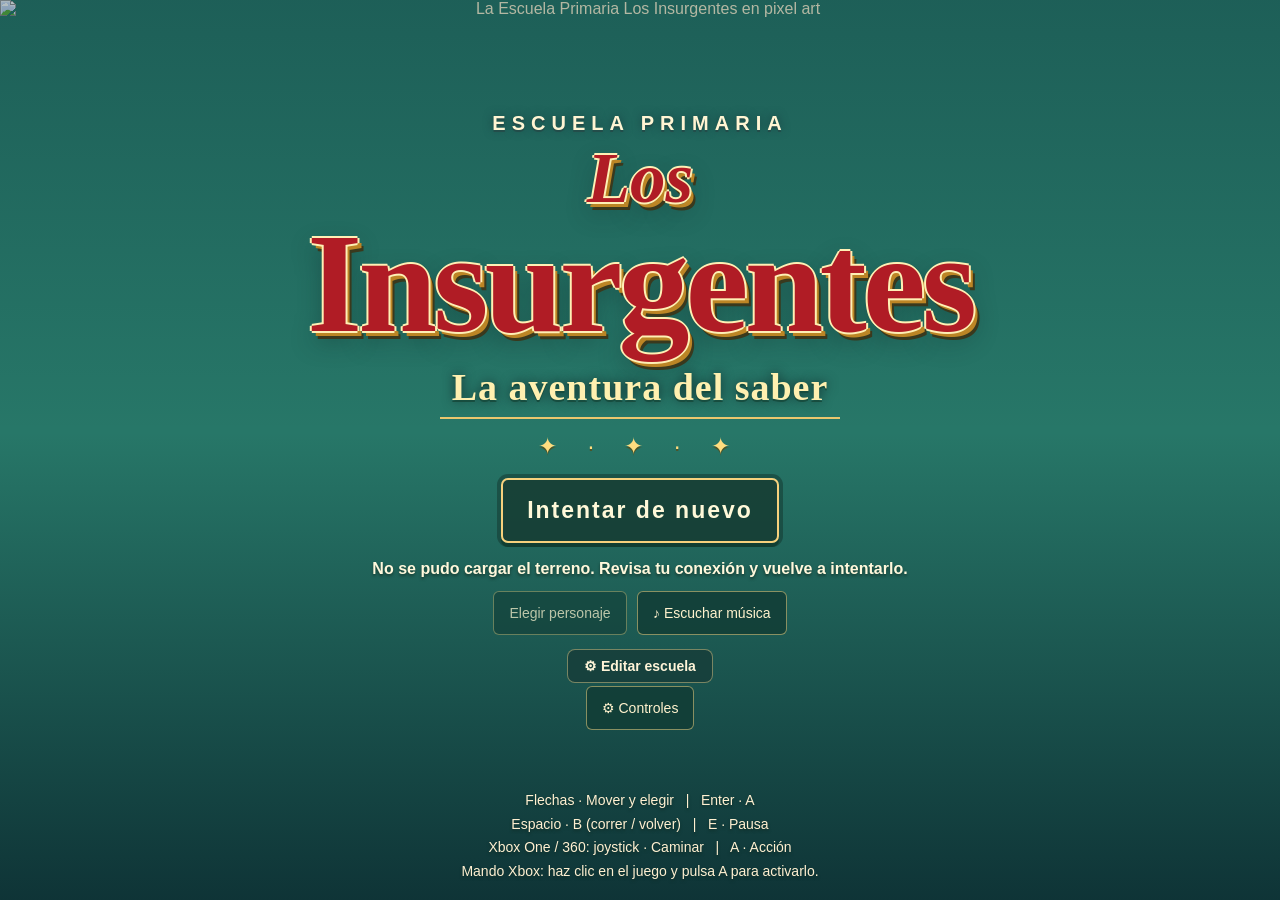
==== commit 95bf99f0: "Add files via upload" ====
--- a/index.html
+++ b/index.html
@@ -1,5 +1,5 @@
 <!doctype html>
-<html lang="es" data-version="v12-76c375929ac21304">
+<html lang="es" data-version="v16-5cb8d84badb06101">
 <head>
   <meta charset="utf-8">
   <meta name="viewport" content="width=device-width, initial-scale=1, viewport-fit=cover">
@@ -8,8 +8,11 @@
   <meta name="description" content="La aventura del saber: explora Los Insurgentes, elige tu personaje, resuelve retos y juega con tus compañeros.">
   <title>Los Insurgentes · La aventura del saber</title>
   <link rel="icon" href="data:image/svg+xml,%3Csvg xmlns='http://www.w3.org/2000/svg' viewBox='0 0 64 64'%3E%3Crect width='64' height='64' rx='14' fill='%231a5554'/%3E%3Cpath d='M32 10l6 14 15 2-11 10 3 16-13-8-13 8 3-16-11-10 15-2z' fill='%23ffd168'/%3E%3C/svg%3E">
-  <link id="game-style" rel="stylesheet" href="style.css?v=v12-76c375929ac21304">
-  <script defer src="bootstrap.js?v=v12-76c375929ac21304"></script>
+  <link id="game-style" rel="stylesheet" href="style.css?v=v16-5cb8d84badb06101">
+  <link id="weather-style" rel="stylesheet" href="weather.css?v=v16-5cb8d84badb06101">
+  <link id="controls-style" rel="stylesheet" href="controls.css?v=v16-5cb8d84badb06101">
+  <link id="hide-seek-style" rel="stylesheet" href="hide-seek.css?v=v16-5cb8d84badb06101">
+  <script defer src="bootstrap.js?v=v16-5cb8d84badb06101"></script>
 </head>
 <body>
   <main id="game-shell" aria-label="Aventura en la escuela Los Insurgentes">
@@ -78,8 +81,9 @@
       </div>
     </dialog>
     <dialog id="uniform-dialog" aria-labelledby="uniform-guide-title">
-      <div class="uniform-director"><img id="uniform-director-portrait" alt="Director José Guadalupe"><div><p class="eyebrow">DIRECTOR JOSÉ GUADALUPE</p><h2 id="uniform-guide-title">¿Quieres saber cómo es tu uniforme diario?</h2><p id="uniform-today"></p></div><button id="uniform-close" class="close-button" type="button" aria-label="Cerrar guía de uniformes">✕</button></div>
-      <div class="keyboard-reader" tabindex="0" data-keyboard-scroll aria-label="Guía de uniformes: flechas para recorrer la imagen, Enter para pasar a la siguiente opción"><img id="uniform-poster" class="uniform-poster" alt="Guía de uniformes de 3.º A en pixel art: lunes de gala, martes con opción de Educación Física, miércoles y viernes de polo roja y mezclilla, jueves de blanco y cuadros."></div>
+      <div class="uniform-director"><img id="uniform-director-portrait" alt="Director José Guadalupe"><div><p class="eyebrow">DIRECTOR JOSÉ GUADALUPE</p><h2 id="uniform-guide-title">Tu uniforme diario y de invierno</h2><p id="uniform-today"></p></div><button id="uniform-close" class="close-button" type="button" aria-label="Cerrar guía de uniformes">✕</button></div>
+      <div class="keyboard-reader" tabindex="0" data-keyboard-scroll aria-label="Guía de uniformes: flechas para recorrer la imagen, Enter para pasar a la siguiente opción"><img id="uniform-poster" class="uniform-poster" alt="Guía escolar actualizada: uniforme de invierno con chamarra y pantalón rojo para niñas, azul marino para niños, polo roja y tenis blancos. Lunes gala; martes y jueves blanco y cuadros; miércoles y viernes polo roja y mezclilla. Educación Física según el horario del grupo."></div>
+      <section class="uniform-winter-note" aria-label="Uniforme de invierno"><h3>❄ Uniforme de invierno</h3><p><strong>Chamarra y pantalón del conjunto escolar, polo roja y tenis blancos.</strong> Niñas: conjunto rojo. Niños: conjunto azul marino.</p><p>En el juego se activa automáticamente cuando la temperatura llega al límite elegido. Puedes ajustarlo en <strong>Mapa → Clima y uniforme de invierno</strong>.</p></section>
       <details class="uniform-readable"><summary>Leer los detalles de cada día</summary><div class="keyboard-reader" tabindex="0" data-keyboard-scroll aria-label="Detalles de los uniformes: flechas para leer, Enter para seguir"><dl id="uniform-daily-details"></dl><p>Todos los días: uniforme fajado, cabello limpio y peinado. Zapatos negros o tenis blancos según corresponda.</p></div></details>
       <button id="uniform-return" class="primary-button" type="button">Enter / A · Volver con el director</button>
       <p class="fine-print uniform-pad-help">Flechas · Elegir o leer &nbsp; Enter / A · Confirmar &nbsp; Espacio / B · Volver.</p>
@@ -112,7 +116,7 @@
     </dialog>
     <dialog id="criss-dialog" aria-labelledby="criss-name">
       <header class="criss-dialog-heading"><p class="eyebrow">UNA MISIÓN PARA CUIDAR TU ESCUELA</p><button id="criss-close" class="close-button" type="button" aria-label="Volver al patio">✕</button></header>
-      <div class="criss-dialog-scene"><canvas id="criss-portrait" width="200" height="230" role="img" aria-label="Criss te invita a limpiar la explanada"></canvas><div><h2 id="criss-name">Criss</h2><p id="criss-message"></p><p class="criss-mission-note">9 residuos · 90 segundos · Papel, Envases y Otros</p></div></div>
+      <div class="criss-dialog-scene"><canvas id="criss-portrait" width="200" height="230" role="img" aria-label="Criss te invita a limpiar la explanada"></canvas><div><h2 id="criss-name">Criss</h2><p id="criss-message"></p><p class="criss-mission-note">9 residuos · 90 segundos · 3 botes · Orgánica e inorgánica</p></div></div>
       <div class="criss-dialog-actions"><button id="criss-accept" class="primary-button" type="button">Enter / A · ¡Sí, te ayudo!</button><button id="criss-later" class="uniform-button" type="button">Después</button></div>
       <p class="menu-keyboard-help">Flechas / cruceta · Elegir &nbsp; Enter / A · Confirmar &nbsp; Espacio / B · Volver</p>
     </dialog>
@@ -123,6 +127,17 @@
       <p id="playground-message" role="status" aria-live="polite"></p>
       <div class="playground-controls"><div id="playground-directions" aria-label="Movimiento"><button type="button" data-playground-direction="up" aria-label="Arriba">↑</button><button type="button" data-playground-direction="left" aria-label="Izquierda">←</button><button type="button" data-playground-direction="down" aria-label="Abajo">↓</button><button type="button" data-playground-direction="right" aria-label="Derecha">→</button></div><button id="playground-action" class="primary-button" type="button">Enter / A · ¡Vamos!</button></div>
       <p class="playground-help">Flechas / joystick · Mover &nbsp; Enter / A · Acción &nbsp; E / START · Pausa &nbsp; Espacio / B · Patio</p>
+    </dialog>
+    <dialog id="missions-dialog" aria-labelledby="missions-title">
+      <header class="mission-heading"><canvas id="missions-portrait" width="100" height="120" aria-hidden="true"></canvas><div><p id="missions-commission" class="eyebrow"></p><h2 id="missions-title"></h2><p id="missions-host"></p></div><button id="missions-close" class="close-button" type="button" aria-label="Volver a la escuela">✕</button></header>
+      <p id="missions-copy" class="mission-invitation"></p>
+      <div class="mission-status"><strong id="missions-progress"></strong><span id="missions-record"></span><div id="missions-timer" class="cleanup-timer" hidden><span aria-hidden="true">⌛</span><div><small>TIEMPO</small><strong id="missions-time" role="timer" aria-live="off">3:30</strong></div></div><button id="missions-sound" class="uniform-button" type="button" aria-pressed="true" aria-label="Silenciar sonido">♫</button><button id="missions-pause" class="uniform-button" type="button">Ⅱ Pausa</button></div>
+      <canvas id="missions-canvas" width="720" height="460" tabindex="0" aria-label="Actividad con los maestros"></canvas>
+      <section id="missions-questions" hidden aria-label="Responde la misión"><h3 id="missions-prompt"></h3><div id="missions-answers" class="mission-answers"></div></section>
+      <p id="missions-message" class="mission-feedback" role="status" aria-live="polite"></p>
+      <div id="missions-drawing-controls" hidden><p class="mission-color-hint">Clave de color: el número de cada zona indica qué color usar.</p><div id="missions-palette" class="mission-palette" aria-label="Elige el color de la cubeta"></div><div class="mission-dpad" aria-label="Mover la cubeta"><button type="button" data-mission-direction="up" aria-label="Cubeta hacia arriba">↑</button><button type="button" data-mission-direction="left" aria-label="Cubeta a la izquierda">←</button><button type="button" data-mission-direction="down" aria-label="Cubeta hacia abajo">↓</button><button type="button" data-mission-direction="right" aria-label="Cubeta a la derecha">→</button></div></div>
+      <button id="missions-action" class="primary-button" type="button">Enter / A · Comenzar</button>
+      <p id="missions-help" class="fine-print">Flechas / palanca · Mover o elegir &nbsp; Enter / A · Confirmar &nbsp; E / START · Pausa &nbsp; Espacio / B · Volver</p>
     </dialog>
     <dialog id="quiz-dialog" aria-labelledby="quiz-title">
       <div class="dialog-top"><p id="quiz-subject" class="eyebrow"></p><span id="quiz-progress"></span></div>
@@ -139,15 +154,17 @@
       <p class="menu-keyboard-help">Flechas · Elegir &nbsp; Enter / A · Confirmar &nbsp; E / START o Espacio / B · Volver</p>
       <div class="map-layout">
         <div class="map-image-wrap"><img id="overview-image" src="assets/mapa.png" alt="Plano de Los Insurgentes: salones al norte; teatro al oeste del patio y sala de usos múltiples al este con el mural unido. La plazuela de la fuente tiene cercas fijas y una reja con puerta central al patio; entrada azul al sureste y portón Bicentenario al suroeste."><span id="map-player" aria-label="Tu posición"></span><span class="map-pin pin-fountain">1</span><span class="map-pin pin-room">2</span><span class="map-pin pin-field">3</span></div>
-        <div class="map-guide"><p>Consigue una estrella en cada lugar. Puedes hacerlo en el orden que prefieras.</p><ol><li><b>La fuente</b><span>Resuelve dos sumas.</span></li><li><b id="map-classroom-name">Salón 3.º A</b><span>Entra por la puerta azul y lee en el pizarrón.</span></li><li><b>La cancha</b><span>Descubre números y patea el balón con Enter o A.</span></li></ol><p>Busca a Oliver frente a los salones para retarlo al trompo en la explanada.</p><p>En el teatro, a la izquierda de la explanada, puedes ensayar una canción con el maestro Ángel. Acércate a las escaleras y pulsa Enter o A.</p><p class="fine-print">Flechas para moverte; Enter es A. Mantén espacio (B) para correr. E abre o cierra la pausa y el mapa. En teléfono: cruceta y A.</p><div class="keyboard-options"><button id="map-run" class="uniform-button" type="button" aria-pressed="false">Paso: caminar</button><button id="map-sound" class="uniform-button" type="button" aria-pressed="true">♫ Sonido activado</button></div><p class="controller-help">Xbox 360: joystick o cruceta para caminar; A para actuar; B para correr o cerrar; X / START para abrir el mapa; Y para sonido. En los retos, elige con la cruceta y confirma con A.</p><a class="download-link" href="https://github.com/User58381/los-insurgentes/archive/refs/heads/main.zip">Descargar para jugar sin internet</a></div>
+        <div class="map-guide"><p>Consigue una estrella en cada lugar. Puedes hacerlo en el orden que prefieras.</p><ol><li><b>La fuente</b><span>Resuelve dos sumas.</span></li><li><b id="map-classroom-name">Salón 3.º A</b><span>Entra por la puerta azul y lee en el pizarrón.</span></li><li><b>La cancha</b><span>Descubre números y patea el balón con Enter o A.</span></li></ol><p>Habla con Romina en la explanada para jugar escondidas. Busca a Oliver frente a los salones para retarlo al trompo.</p><p>En el teatro, a la izquierda de la explanada, puedes ensayar una canción con el maestro Ángel. Acércate a las escaleras y pulsa Enter o A.</p><p class="fine-print">Flechas para moverte; Enter es A. Mantén espacio (B) para correr. E abre o cierra la pausa y el mapa. En teléfono: cruceta y A.</p><div class="keyboard-options"><button id="map-run" class="uniform-button" type="button" aria-pressed="false">Paso: caminar</button><button id="map-sound" class="uniform-button" type="button" aria-pressed="true">♫ Sonido activado</button></div><p class="controller-help">Xbox 360: joystick o cruceta para caminar; A para actuar; B para correr o cerrar; X / START para abrir el mapa; Y para sonido. En los retos, elige con la cruceta y confirma con A.</p><a class="download-link" href="https://github.com/User58381/los-insurgentes/archive/refs/heads/main.zip">Descargar para jugar sin internet</a></div>
         <section class="adventure-tools"><h3>Juega con tus compañeros</h3><p>Encuéntralos en la escuela o elige un reto aquí. Habla con Criss para desbloquear su misión.</p><div id="challenge-list" class="challenge-list"></div><button id="map-character" class="uniform-button" type="button">Cambiar personaje</button></section>
+        <section class="adventure-tools"><h3>Misiones de los maestros</h3><p>Habla con cada docente para aprender con su comisión. El dibujo se juega dentro del salón con el maestro Ángel.</p><div id="teacher-mission-list" class="challenge-list"></div></section>
         <section class="adventure-tools"><h3>Tu partida</h3><p id="adventure-save-status" role="status">Se guarda automáticamente en este navegador.</p><div class="backup-buttons"><button id="adventure-export" class="uniform-button" type="button">Guardar copia completa</button><button id="adventure-import" class="uniform-button" type="button">Restaurar copia</button></div><input id="adventure-import-file" type="file" accept=".json,application/json" hidden><p class="fine-print">Incluye estrellas, puntos, personaje, retos, ajustes de la escuela y récords de Pac-Man y teatro.</p><p id="update-status" class="fine-print" role="status">Las actualizaciones conservan tu partida.</p></section>
         <section class="school-tools"><button class="uniform-button" type="button" data-open-school-editor>⚙ Editar escuela</button><p>Cambia las etiquetas de los edificios y los grupos de los profes. Guarda una copia o actualiza los archivos del juego.</p></section>
         <section class="uniform-settings" aria-labelledby="uniform-title">
-          <div class="uniform-control"><label id="uniform-title" for="school-day">Uniforme de 3.º A</label><select id="school-day"><option value="auto">Hoy · automático</option><option value="1">Lunes · gala</option><option value="2">Martes · deportivo</option><option value="3">Miércoles · polo rojo</option><option value="4">Jueves · blanco y cuadros</option><option value="5">Viernes · polo rojo</option></select></div>
+          <div class="uniform-control"><label id="uniform-title" for="school-day">Uniforme del grupo</label><select id="school-day"><option value="auto">Hoy · automático</option><option value="1">Lunes · gala</option><option value="2">Martes · blanco y cuadros</option><option value="3">Miércoles · polo rojo</option><option value="4">Jueves · blanco y cuadros</option><option value="5">Viernes · polo rojo</option></select></div>
           <p id="uniform-summary"></p>
+          <button id="map-weather" class="uniform-button" type="button">🌡 Clima y uniforme de invierno</button>
           <button id="map-uniform" class="uniform-button" type="button">Ver guía de uniformes</button>
-          <p class="uniform-help">Cambian con el día de Nuevo Laredo. Puedes elegir otro día para ver su uniforme. El fin de semana conservan el de viernes.</p>
+          <p class="uniform-help">Cambian con el día de Nuevo Laredo. Puedes elegir otro día para ver su uniforme. El fin de semana conservan el de viernes. El frío activa el conjunto de invierno; configura el límite en Clima. Educación Física se elige según el horario del grupo.</p>
           <details class="class-roster"><summary id="class-roster-title">3.º A · alumnos</summary><ol id="class-list" tabindex="0" data-keyboard-scroll aria-label="Alumnos: flechas para leer y Enter para seguir"></ol></details>
           <details class="class-roster"><summary>Personal de la escuela</summary><ol id="teacher-list" tabindex="0" data-keyboard-scroll aria-label="Personal: flechas para leer y Enter para seguir"></ol></details>
           <p class="uniform-help">Acércate a los alumnos y al personal para ver sus nombres.</p>
--- a/style.css
+++ b/style.css
@@ -137,3 +137,10 @@
 
 /* Pausa del trompo: título y controles se acomodan también en teléfono. */
 .trompo-heading{align-items:center;flex-wrap:wrap}.trompo-heading h2{flex:1;margin-bottom:0}.trompo-top-actions{display:flex;align-items:center;gap:10px}
+
+/* Misiones de las comisiones y dibujo con cubeta. */
+#missions-dialog{width:min(940px,calc(100% - 24px));padding:22px;overscroll-behavior:contain}#missions-dialog .mission-heading{display:flex;align-items:center;gap:14px}#missions-portrait{width:70px;height:84px;object-fit:contain;image-rendering:pixelated;flex:0 0 70px}.mission-heading h2{margin:0;font-size:27px}.mission-heading .eyebrow{margin-bottom:5px}.mission-heading>div{flex:1;min-width:0}.mission-heading #missions-host{margin:6px 0;color:#476b58;font-size:14px}.mission-heading .close-button{align-self:flex-start}.mission-invitation{line-height:1.6;background:#e4edd8;padding:14px 17px;border-radius:12px;color:#315442}.mission-status{display:flex;align-items:center;flex-wrap:wrap;gap:12px;margin:15px 0;color:#315b45}.mission-status #missions-record{flex:1;font-size:14px}.mission-status .cleanup-timer{margin-left:auto}#missions-canvas{display:block;width:100%;height:auto;border:2px solid #a9bea0;border-radius:13px;image-rendering:pixelated;touch-action:none;background:#e4eddd}.mission-answers{display:grid;grid-template-columns:repeat(auto-fit,minmax(175px,1fr));gap:10px;margin:13px 0}.mission-answer{border:2px solid #a7b99d;border-radius:11px;min-height:52px;background:#fffdf2;color:#234c3d;padding:12px 16px;font-weight:700;text-align:left}.mission-answer:hover{background:#edf1dc}.mission-answer.correct{background:#d9ecd4;border-color:#508357;opacity:1}.mission-feedback{min-height:44px;padding:12px 15px;border-radius:11px;background:#eaf0df;line-height:1.5;color:#2a5440;font-weight:700}.mission-palette{display:grid;grid-template-columns:repeat(6,1fr);gap:8px;margin:10px 0}.mission-palette button{position:relative;min-height:48px;border:2px solid #b6c8a5;border-radius:10px;background:#fffdf1;color:#234c3d;padding:8px;font-size:14px;font-weight:700;box-shadow:inset 0 -6px var(--paint-color)}.mission-palette button[aria-pressed=true]{border-color:#205745;outline:2px solid #dfb559;outline-offset:1px}.mission-color-hint{font-size:14px;color:#46664e;margin:10px 0 4px}.mission-dpad{display:flex;justify-content:center;gap:8px;margin:13px 0}.mission-dpad button{width:52px;height:48px;background:#e4ecda;border:2px solid #9eb495;border-radius:10px;color:#244c3c;font-size:23px;touch-action:none}.mission-dpad button.pressed{background:#e6c57c}#missions-prompt{font-size:21px;line-height:1.4;margin:18px 0 8px}#missions-action{margin-top:6px}#missions-help{font-size:13px}
+@media(max-width:600px){#missions-dialog{padding:14px}.mission-heading h2{font-size:22px}#missions-portrait{width:55px;height:72px;flex-basis:55px}.mission-heading .eyebrow{font-size:11px;letter-spacing:1px}.mission-status{gap:8px}.mission-status .uniform-button{padding:8px 10px;font-size:13px}.mission-palette{grid-template-columns:repeat(3,1fr)}#missions-prompt{font-size:18px}.mission-answers{grid-template-columns:1fr}.mission-invitation{font-size:15px;padding:12px}.mission-feedback{font-size:15px}}
+
+/* v16: información de invierno legible junto a la guía del director */
+.uniform-winter-note{margin:18px 0;padding:16px 20px;border:2px solid #82b9cc;border-radius:12px;background:#e7f5fb;color:#173f4c}.uniform-winter-note h3{margin:0 0 8px;font-size:22px}.uniform-winter-note p{line-height:1.55;margin:8px 0}
--- a/weather.css
+++ b/weather.css
@@ -0,0 +1 @@
+.weather-badge{position:absolute;right:max(20px,env(safe-area-inset-right));top:104px;display:flex;align-items:center;gap:9px;padding:8px 13px;color:#fff8e4;background:#173d37ec;border:1px solid #d9bc71;border-radius:13px;box-shadow:0 3px 0 #092a2b66;font:inherit;z-index:3;line-height:1.1;cursor:pointer;touch-action:manipulation}.weather-badge>span:first-child{font-size:25px}.weather-badge>span:last-child{display:grid;gap:4px;text-align:left}.weather-badge strong{font-size:21px}.weather-badge small{font-size:10px;letter-spacing:.3px}.weather-demo{border-color:#f6a757;background:#624222ed}#weather-dialog{width:min(550px,94vw);max-height:90dvh;padding:25px;overflow:auto;touch-action:pan-y}#weather-dialog h2{font-size:25px;margin:0}#weather-dialog p{line-height:1.5}#weather-dialog .eyebrow{font-size:10px;margin-bottom:6px}.weather-current{display:flex;gap:18px;align-items:center;margin:16px 0 5px}.weather-current strong{font-size:48px;color:#21594c}.weather-current span{font-size:17px;font-weight:700}.weather-field{display:flex;gap:12px;align-items:center;justify-content:space-between;margin:17px 0;font-size:15px;font-weight:700}.weather-field select{max-width:265px;width:55%;border:1px solid #c0b698;border-radius:8px;padding:10px;background:#fffdf2;color:#1a4239;font:inherit;font-size:14px}.weather-field input{width:75px;font:inherit;padding:10px;border:1px solid #c0b698;border-radius:8px}.weather-uniform-status{background:#dfebdd;border-left:4px solid #39715b;padding:12px;border-radius:7px;font-size:14px}#weather-dialog summary{cursor:pointer;font-weight:700;padding:10px 0}#weather-dialog hr{border:0;border-top:1px solid #d1ccb5;margin:20px 0}#weather-dialog a{color:#245a77}#weather-details{font-size:13px;color:#48635a}@media(max-width:600px){.weather-badge{top:92px;right:12px;padding:6px 9px;gap:5px}.weather-badge strong{font-size:17px}.weather-badge>span:first-child{font-size:21px}.weather-badge small{font-size:9px}#weather-dialog{padding:18px}.weather-field{align-items:flex-start;flex-direction:column;gap:7px}.weather-field select{width:100%;max-width:none}.weather-current strong{font-size:40px}}@media(max-height:450px){.weather-badge{top:82px;padding:4px 8px}.weather-badge strong{font-size:16px}}
--- a/controls.css
+++ b/controls.css
@@ -0,0 +1,8 @@
+/* v15: readable controls and quick character selection */
+#controls-dialog{width:min(540px,calc(100% - 24px));max-height:90dvh;overflow:auto;padding:24px;border:3px solid #d5b76e;border-radius:18px;background:#fff6de;color:#173f37;color-scheme:light}
+.controls-heading{display:flex;align-items:center;justify-content:space-between;gap:12px}.controls-heading h2{margin:0;font-size:30px}.controls-heading .eyebrow{margin:0 0 4px;color:#5a715e}.controls-presets,.controls-footer{display:flex;gap:10px;flex-wrap:wrap;margin:16px 0}.controls-presets button,.controls-bindings button{padding:12px;border:2px solid #9ba97c;border-radius:9px;background:#e5efd9;color:#173f37;font:inherit;font-weight:800;min-height:46px}.controls-bindings{display:grid;grid-template-columns:1fr minmax(110px,.7fr);gap:12px;align-items:center}.controls-bindings span{font-weight:800}.controls-bindings small{display:block;font-weight:400;color:#496155}.controls-message{min-height:40px;font-size:14px;line-height:1.45}.controls-option{display:flex;align-items:center;gap:12px;padding:15px 0;border-top:1px solid #b8c1a4;font-size:16px;font-weight:700}.controls-option input{width:24px;height:24px;accent-color:#267561}.controls-option select{margin-left:auto;padding:9px;max-width:52%;font:inherit;border-radius:8px}.controls-pad-help{background:#e8edda;border-radius:12px;padding:14px;font-size:14px;line-height:1.6}.controls-footer{justify-content:space-between}.controls-footer button{min-height:46px}.controls-footer .primary-button{flex:1}#controls-dialog button:focus-visible{outline:3px solid #1e75a1;outline-offset:3px}
+html[data-touch-size=large] #dpad{transform:scale(1.15);transform-origin:left bottom}html[data-touch-size=xl] #dpad{transform:scale(1.27);transform-origin:left bottom}html[data-touch-size=large] #action-button{transform:scale(1.12);transform-origin:right bottom}html[data-touch-size=xl] #action-button{transform:scale(1.22);transform-origin:right bottom}
+#character-dialog .character-heading h2{font-family:inherit;font-size:30px}#character-dialog .character-layout{grid-template-columns:minmax(210px,.7fr) minmax(0,1.7fr)}#character-dialog .character-roster{min-width:0}#character-dialog .character-grid{grid-template-columns:repeat(auto-fill,minmax(104px,1fr));overflow-x:hidden;align-content:start}#character-dialog .character-card{min-height:125px;position:relative;touch-action:manipulation}#character-dialog .character-card canvas{height:82px}#character-dialog .character-card span{font-size:14px}#character-dialog .character-card[aria-pressed=true]::after{content:'✓';position:absolute;top:5px;right:6px;background:#17684e;color:white;border-radius:50%;width:23px;height:23px;line-height:23px}#character-dialog .character-search-row input{font-size:16px}#character-dialog .character-stage h3{font-family:inherit}#character-confirm{min-height:52px;font-size:18px}#character-count{white-space:nowrap}#character-search-clear{background:#e7c36f;color:#24483b;min-height:42px;border-radius:8px;border:0;padding:6px 10px;font-weight:700}#character-empty{line-height:1.5}#character-dialog .character-help{font-size:13px}#character-dialog .character-filters button{min-height:45px}
+@media(max-width:760px){#character-dialog .character-layout{grid-template-columns:1fr;grid-template-rows:auto minmax(0,1fr)}#character-dialog .character-grid{grid-template-columns:repeat(3,minmax(0,1fr));gap:8px}#character-dialog .character-stage{grid-template-columns:72px 1fr;gap:5px 12px;padding:10px}#character-dialog .character-platform{grid-row:1/5}#character-dialog .character-platform canvas{width:72px;height:116px}#character-dialog .character-stage h3{font-size:22px}#character-dialog .character-stage #character-confirm{grid-column:2;min-height:44px;margin:0;font-size:15px}#character-dialog .character-stage #character-turn{grid-column:1;grid-row:5;min-height:32px;font-size:11px}#character-dialog .character-stage .character-note{grid-column:2;grid-row:5;font-size:10px}#character-dialog .character-card{min-height:117px}#character-dialog .character-card canvas{height:73px}#character-dialog .character-card span{font-size:12px}#character-dialog .character-heading h2{font-size:25px}#character-dialog .character-search-row label{display:none}#character-dialog .character-search-row{flex-wrap:nowrap}#character-dialog .character-help{font-size:11px}#character-dialog .character-content{gap:9px}}
+@media(max-width:760px) and (max-height:520px){#character-dialog .character-layout{grid-template-columns:180px minmax(0,1fr);grid-template-rows:minmax(0,1fr)}#character-dialog .character-stage{display:flex;padding:8px;overflow:auto}#character-dialog .character-platform canvas{height:80px;width:90px}#character-dialog .character-stage #character-confirm{min-height:38px;font-size:13px}#character-dialog .character-stage .character-note,#character-dialog .character-stage #character-turn{display:none}#character-dialog .character-grid{grid-template-columns:repeat(4,minmax(0,1fr))}#character-dialog .character-card{min-height:95px}#character-dialog .character-card canvas{height:55px}#character-dialog .character-content{padding:10px}#character-dialog .character-heading h2{font-size:23px}#character-dialog .character-filters button{min-height:34px}#character-search-clear{min-height:34px}}
+@media(max-width:380px){#character-dialog .character-content{padding:10px}#controls-dialog{padding:16px}.controls-option{font-size:14px}#character-dialog .character-card span{font-size:11px}}
--- a/hide-seek.css
+++ b/hide-seek.css
@@ -0,0 +1 @@
+#hide-seek-hud{position:fixed;z-index:25;top:112px;left:50%;transform:translateX(-50%);width:min(510px,calc(100% - 28px));padding:12px 16px;border:2px solid #eac97b;border-radius:16px;background:#133b36f2;color:#fff6dc;box-shadow:0 6px 24px #0004;text-align:center;pointer-events:auto;font-size:14px}#hide-seek-hud[hidden]{display:none}#hide-seek-hud strong{display:block;color:#ffe295;letter-spacing:.07em;font-size:14px}#hide-seek-stats{display:block;font-size:21px;font-weight:800;margin:5px 0}#hide-seek-message{margin:6px 0;min-height:2.4em;font-size:13px}#hide-seek-hud>div{display:flex;gap:8px;justify-content:center}#hide-seek-hud button{border:1px solid #d9c18c;border-radius:9px;background:#fff2ce;color:#23493f;padding:9px 13px;font-weight:bold;min-height:40px}#hide-seek-hud.urgent #hide-seek-stats{color:#ffaf9c}#hide-seek-dialog{max-width:520px;text-align:center}#hide-seek-portrait{width:90px;height:104px;image-rendering:pixelated;float:none}#hide-seek-dialog h2{margin:0 0 14px}#hide-seek-dialog p{line-height:1.6}#hide-seek-dialog button{display:block;width:100%;margin-top:12px}@media(max-width:600px){#hide-seek-hud{top:100px;padding:7px 10px}#hide-seek-message{font-size:12px;min-height:0}#hide-seek-stats{font-size:17px}#hide-seek-hud strong{font-size:11px}#hide-seek-hud button{padding:6px 9px;min-height:36px}}
